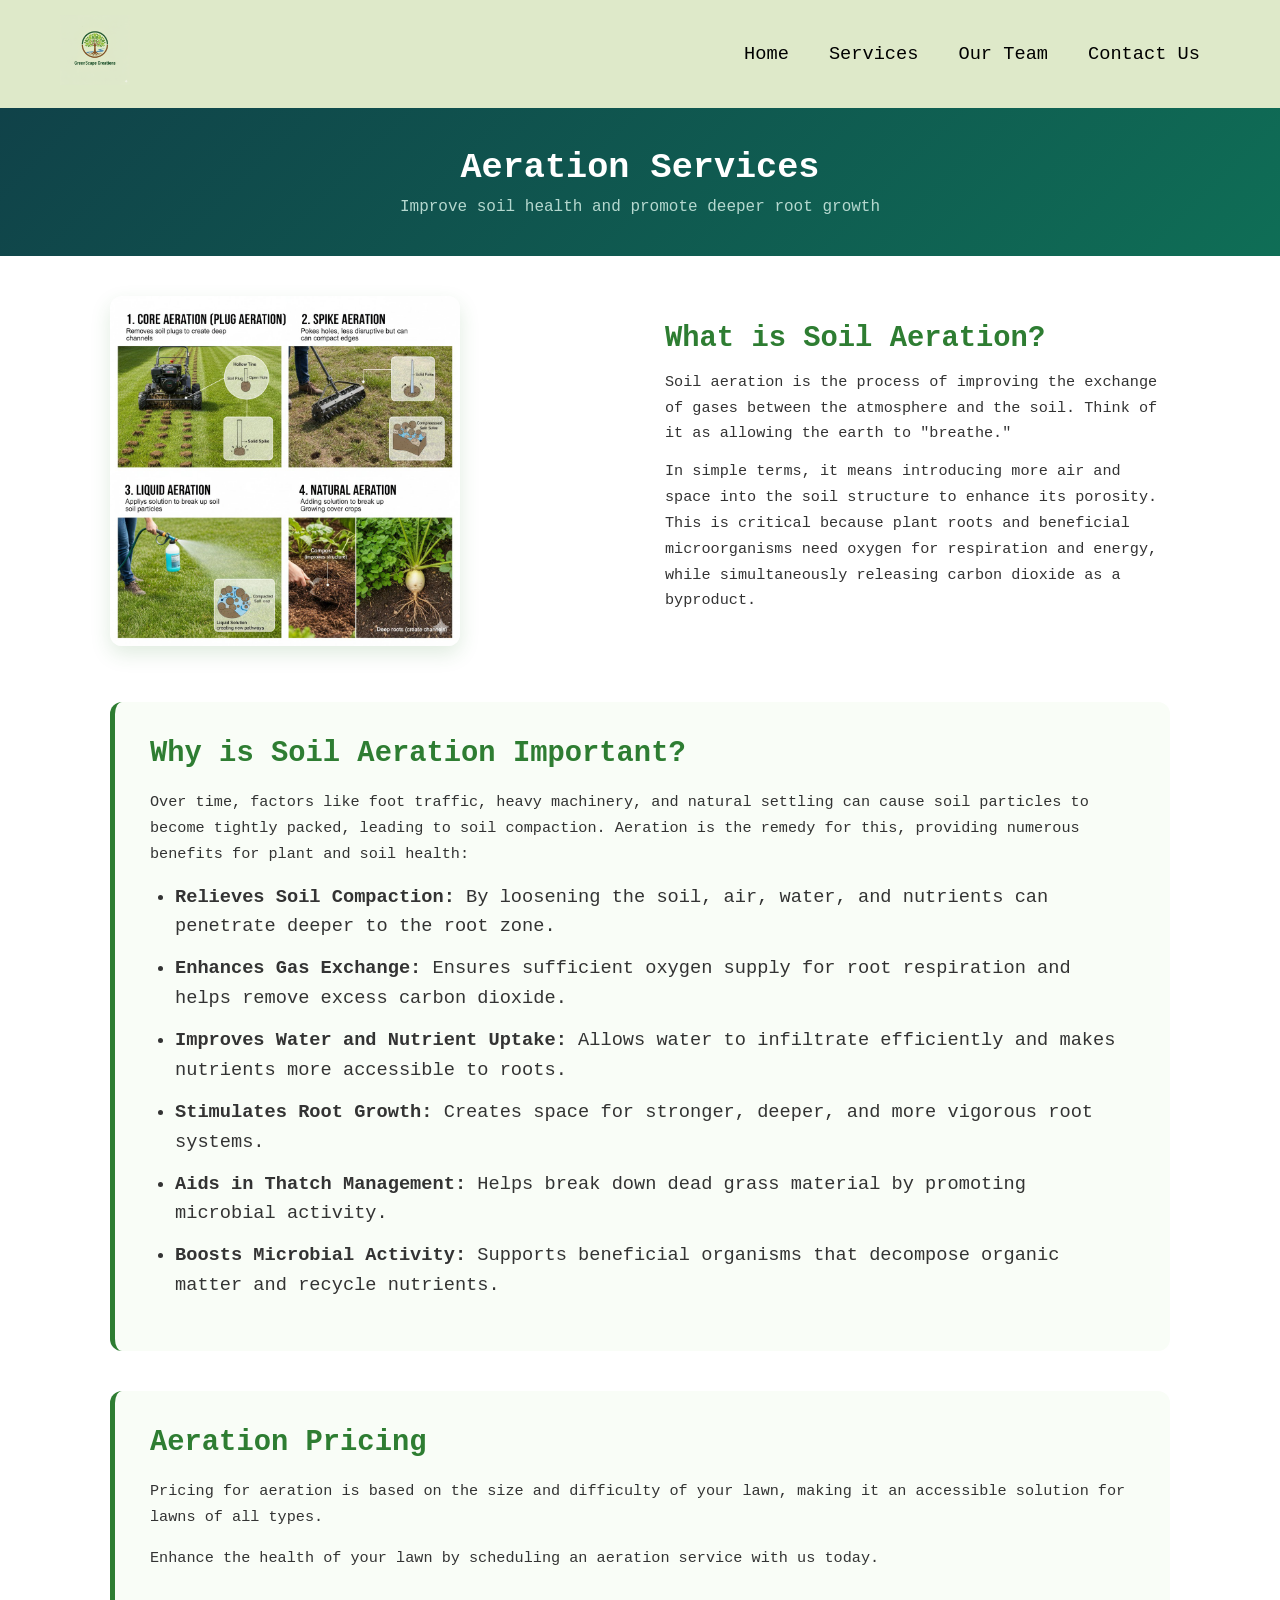
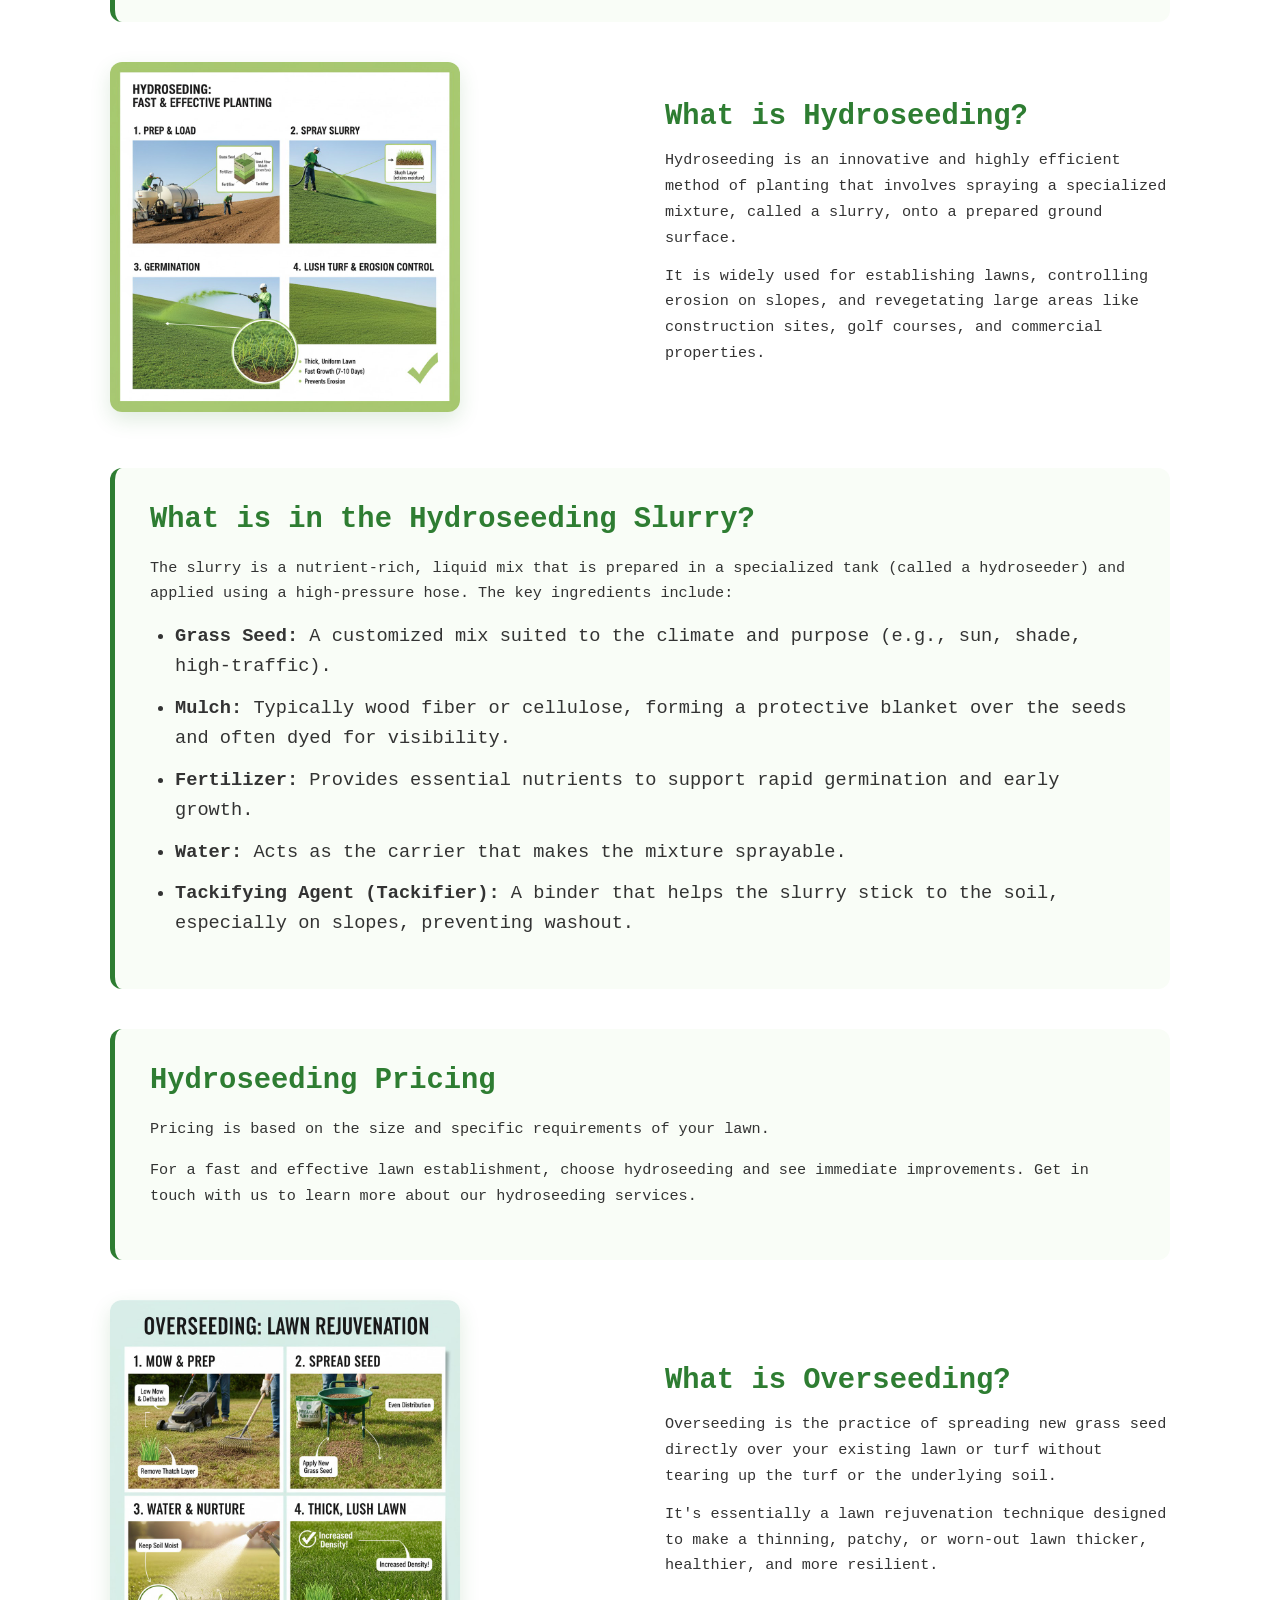
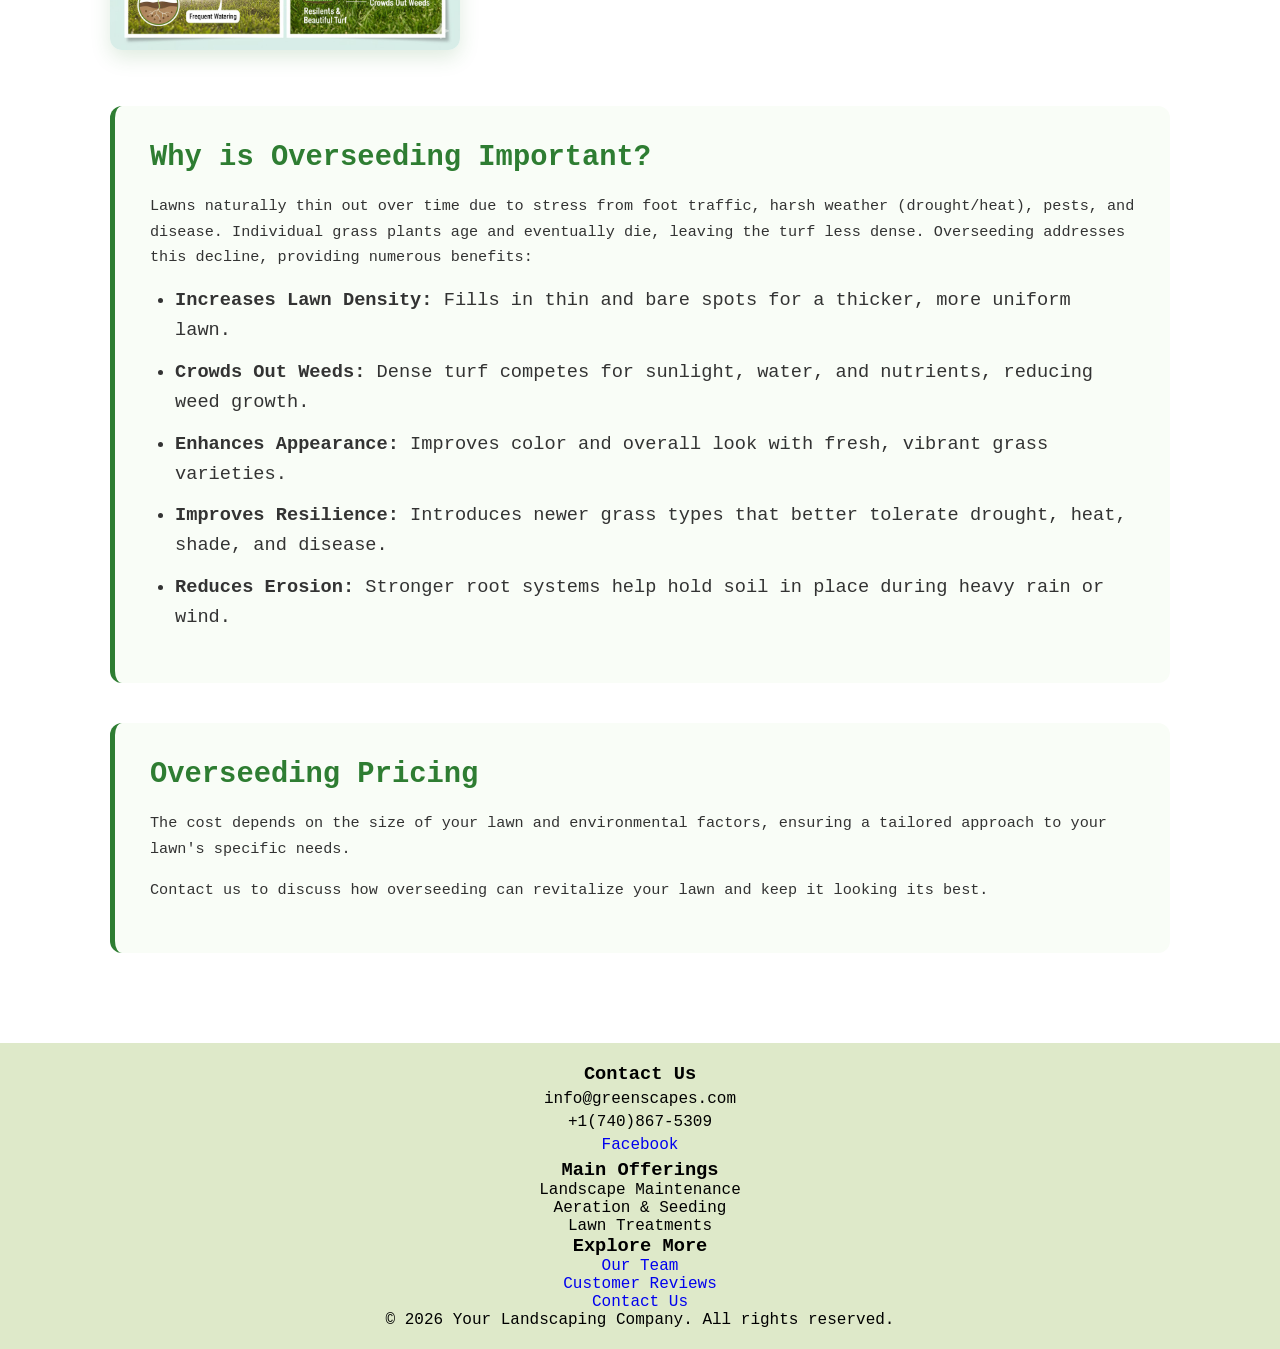
==== aeration.html @ 1b59f788 "Footer changes" ====
<!DOCTYPE html>
<html lang="en">
<head>
    <meta charset="UTF-8">
    <meta name="viewport" content="width=device-width, initial-scale=1.0">
    <title>Aeraation Page</title>
    <link rel="stylesheet" href="scripts/menu.css">
    <link rel="stylesheet" href="scripts/style.css">
    <link rel="icon" href="img/GreenScape Solutions Logo.png" type="image/png">
</head>
<body>
    <header class="navbar-container">
        <nav class="navbar">
            <div class="navbar-brand">
                <a href="index.html"><img id="logo" src="img/GreenScape Solutions Logo.png" alt="GreenScape Solutions"></a>
            </div>
            <input type="checkbox" id="menu-toggle">
            <label for="menu-toggle" class="hamburger">
                <span class="bar"></span>
                <span class="bar"></span>
                <span class="bar"></span>
            </label>
            <ul class="nav-links">
                <li><a href="index.html">Home</a></li>
                <li class="dropdown">
                    <a href="#">Services</a>
                    <ul class="submenu">
                        <li><a href="aeration.html">Aeration</a></li>
                        <li><a href="landscape-maintenace.html">Landscape Maintenance</a></li>
                        <li><a href="treatment.html">Treatments</a></li>
                    </ul>
                </li>
                <li><a href="team.html">Our Team</a></li>
                <li><a href="contact.html">Contact Us</a></li>
            </ul>
        </nav>
    </header>
    <section class="service-header">
        <h1>Aeration Services</h1>
        <p>Improve soil health and promote deeper root growth</p>
    </section>
    <div class="service-content-wrapper">
        <section class="service-intro-block">
            <div class="service-intro-image">
                <img src="img/Aeration Photo.jpg" alt="Aeration Service">
            </div>
            <div class="service-intro-text">
                <h2>What is Soil Aeration?</h2>
                <p>Soil aeration is the process of improving the exchange of gases between the atmosphere and the soil. Think of it as allowing the earth to "breathe."</p>
                <p>In simple terms, it means introducing more air and space into the soil structure to enhance its porosity. This is critical because plant roots and beneficial microorganisms need oxygen for respiration and energy, while simultaneously releasing carbon dioxide as a byproduct.</p>
            </div>
        </section>

        <section class="service-section">
            <h2>Why is Soil Aeration Important?</h2>
            <p>Over time, factors like foot traffic, heavy machinery, and natural settling can cause soil particles to become tightly packed, leading to soil compaction. Aeration is the remedy for this, providing numerous benefits for plant and soil health:</p>
            <ul>
                <li><strong>Relieves Soil Compaction:</strong> By loosening the soil, air, water, and nutrients can penetrate deeper to the root zone.</li>
                <li><strong>Enhances Gas Exchange:</strong> Ensures sufficient oxygen supply for root respiration and helps remove excess carbon dioxide.</li>
                <li><strong>Improves Water and Nutrient Uptake:</strong> Allows water to infiltrate efficiently and makes nutrients more accessible to roots.</li>
                <li><strong>Stimulates Root Growth:</strong> Creates space for stronger, deeper, and more vigorous root systems.</li>
                <li><strong>Aids in Thatch Management:</strong> Helps break down dead grass material by promoting microbial activity.</li>
                <li><strong>Boosts Microbial Activity:</strong> Supports beneficial organisms that decompose organic matter and recycle nutrients.</li>
            </ul>
        </section>

        <section class="service-section">
            <h2>Aeration Pricing</h2>
            <p>Pricing for aeration is based on the size and difficulty of your lawn, making it an accessible solution for lawns of all types.</p>
            <p>Enhance the health of your lawn by scheduling an aeration service with us today.</p>
        </section>

        <section class="service-intro-block">
            <div class="service-intro-image">
                <img src="img/Hydroseeding Photo.jpg" alt="Hydroseeding Service">
            </div>
            <div class="service-intro-text">
                <h2>What is Hydroseeding?</h2>
                <p>Hydroseeding is an innovative and highly efficient method of planting that involves spraying a specialized mixture, called a slurry, onto a prepared ground surface.</p>
                <p>It is widely used for establishing lawns, controlling erosion on slopes, and revegetating large areas like construction sites, golf courses, and commercial properties.</p>
            </div>
        </section>

        <section class="service-section">
            <h2>What is in the Hydroseeding Slurry?</h2>
            <p>The slurry is a nutrient-rich, liquid mix that is prepared in a specialized tank (called a hydroseeder) and applied using a high-pressure hose. The key ingredients include:</p>
            <ul>
                <li><strong>Grass Seed:</strong> A customized mix suited to the climate and purpose (e.g., sun, shade, high-traffic).</li>
                <li><strong>Mulch:</strong> Typically wood fiber or cellulose, forming a protective blanket over the seeds and often dyed for visibility.</li>
                <li><strong>Fertilizer:</strong> Provides essential nutrients to support rapid germination and early growth.</li>
                <li><strong>Water:</strong> Acts as the carrier that makes the mixture sprayable.</li>
                <li><strong>Tackifying Agent (Tackifier):</strong> A binder that helps the slurry stick to the soil, especially on slopes, preventing washout.</li>
            </ul>
        </section>

        <section class="service-section">
            <h2>Hydroseeding Pricing</h2>
            <p>Pricing is based on the size and specific requirements of your lawn.</p>
            <p>For a fast and effective lawn establishment, choose hydroseeding and see immediate improvements. Get in touch with us to learn more about our hydroseeding services.</p>
        </section>

        <section class="service-intro-block">
            <div class="service-intro-image">
                <img src="img/Overseeding Photo.jpg" alt="Overseeding Service">
            </div>
            <div class="service-intro-text">
                <h2>What is Overseeding?</h2>
                <p>Overseeding is the practice of spreading new grass seed directly over your existing lawn or turf without tearing up the turf or the underlying soil.</p>
                <p>It's essentially a lawn rejuvenation technique designed to make a thinning, patchy, or worn-out lawn thicker, healthier, and more resilient.</p>
            </div>
        </section>

        <section class="service-section">
            <h2>Why is Overseeding Important?</h2>
            <p>Lawns naturally thin out over time due to stress from foot traffic, harsh weather (drought/heat), pests, and disease. Individual grass plants age and eventually die, leaving the turf less dense. Overseeding addresses this decline, providing numerous benefits:</p>
            <ul>
                <li><strong>Increases Lawn Density:</strong> Fills in thin and bare spots for a thicker, more uniform lawn.</li>
                <li><strong>Crowds Out Weeds:</strong> Dense turf competes for sunlight, water, and nutrients, reducing weed growth.</li>
                <li><strong>Enhances Appearance:</strong> Improves color and overall look with fresh, vibrant grass varieties.</li>
                <li><strong>Improves Resilience:</strong> Introduces newer grass types that better tolerate drought, heat, shade, and disease.</li>
                <li><strong>Reduces Erosion:</strong> Stronger root systems help hold soil in place during heavy rain or wind.</li>
            </ul>
        </section>

        <section class="service-section">
            <h2>Overseeding Pricing</h2>
            <p>The cost depends on the size of your lawn and environmental factors, ensuring a tailored approach to your lawn's specific needs.</p>
            <p>Contact us to discuss how overseeding can revitalize your lawn and keep it looking its best.</p>
        </section>
    </div>

    <script src="scripts/script.js"></script>

    <footer class="site-footer">
  <div class="footer-container">
    
    <div class="footer-column">
      <h3>Contact Us</h3>
      <p>info@greenscapes.com</p>
      <p>+1(740)867-5309</p>
      <p><a href="https://facebook.dacc-appdev.com/">Facebook</a></p>
    </div>

    <div class="footer-column">
      <h3>Main Offerings</h3>
      <ul>
        <li>Landscape Maintenance</li>
        <li>Aeration & Seeding</li>
        <li>Lawn Treatments</li>
      </ul>
    </div>

    <div class="footer-column">
      <h3>Explore More</h3>
      <ul>
        <li><a href="#">Our Team</a></li>
        <li><a href="#">Customer Reviews</a></li>
        <li><a href="#">Contact Us</a></li>
      </ul>
    </div>

  </div>
  <div class="footer-bottom">
    &copy; 2026 Your Landscaping Company. All rights reserved.
  </div>
</footer>
</body>
</html>
---- scripts/menu.css ----
/* Base Reset and Styling */
* {
    margin: 0;
    padding: 0;
    box-sizing: border-box;
    list-style: none;
    text-decoration: none;
}


/* --- Navigation Container --- */
.navbar-container {
    background-color: #DEE9C9;
    box-shadow: 0 2px 5px rgba(0, 0, 0, 0.1);
}

.navbar {
    display: flex;
    /* Main Flexbox setting: Icon (left) and Links (right) */
    justify-content: space-between; 
    align-items: center;
    padding: 0 20px;
    max-width: 1200px;
    margin: 0 auto; /* Center the navbar content */
}

/* --- Left Side: Brand/Icon --- */
.navbar-brand a {
    color: #1f5030; /* Gold color for the brand name */
    font-size: 1.5em;
    font-weight: bold;
    padding: 15px 0;
    display: block;
}

/* --- Right Side: Navigation Links (Desktop) --- */
.nav-links {
    display: flex;
    justify-content: flex-end; /* Align links to the right */
    align-items: center;
}

.nav-links > li {
    position: relative;
}

.nav-links a {
    display: block;
    padding: 15px 20px;
    color: black;
    transition: background-color 0.3s;
}

.nav-links a:hover {
    background-color: #245A33;
    color: #96C23A  ;
}

/* --- Dropdown Styling (Desktop) --- */
.submenu {
    display: none;
    position: absolute;
    top: 100%;
    left: 0;
    background-color: #699740;
    min-width: 180px;
    z-index: 10;
    box-shadow: 0 5px 10px rgba(0, 0, 0, 0.2);
}

.dropdown:hover .submenu {
    display: block; 
}

.submenu a {
    padding: 10px 20px;
}

.submenu li:hover a {
    background-color: #699740;
}

/* --- Hamburger Icon (Hidden on Desktop) --- */
#menu-toggle {
    display: none;
}

.hamburger {
    display: none; 
    cursor: pointer;
}

.bar {
    display: block;
    width: 25px;
    height: 3px;
    margin: 5px 0;
    background-color: white;
    transition: all 0.3s ease-in-out;
}


/* ==================================== */
/* --- Mobile/Tablet Responsiveness --- */
/* ==================================== */
@media (max-width: 768px) {
    
    .navbar {
        flex-wrap: wrap; /* Allow the nav-links to drop below the brand/hamburger */
        padding: 0 20px;
    }

    /* Show the hamburger icon */
    .hamburger {
        display: block; 
        padding: 15px 0;
    }

    /* Navigation Links (Mobile) */
    .nav-links {
        /* On mobile, the links take full width and stack vertically */
        flex-direction: column;
        width: 100%;
        max-height: 0; /* Initially hidden */
        overflow: hidden;
        transition: max-height 0.3s ease-out;
        background-color: #000000; 
        text-align: center;
        /* Position links below the brand/hamburger by setting width to 100% */
        order: 1; /* Force nav-links to the second row in the flex container */
    }

    .nav-links > li {
        width: 100%;
        border-top: 1px solid #555;
    }
    
    /* Toggle menu open: Checkbox state controls visibility */
    #menu-toggle:checked ~ .nav-links {
        max-height: 500px; /* Must be larger than total link height */
    }

    /* Mobile Dropdowns */
    .submenu {
        position: static; /* Stack naturally below parent */
        width: 100%;
        display: none; /* Hide by default, show with JS 'active' class */
        background-color: #555;
    }

    /* JavaScript 'active' class for mobile submenu toggle */
    .dropdown.active .submenu {
        display: block;
    }
}
---- scripts/style.css ----
/* ============================================
   BASE STYLES - Overall page appearance
   ============================================ */
body{
    background-color: #FFFFFF;
    font-family:'Courier New', Courier, monospace;
    font-size: 14pt;
}

/* Main content container - centers content and limits width */
main {
    max-width: 900px;
    margin: 0 auto;
    text-align: center;
    padding: 20px;
}

/* Intro image display settings */
.intro-image {
    display: block;
    width: 200px;
    height: auto;
    margin: 20px auto 0;
}

/* Navigation bar logo sizing */
#logo{ 
    height: 70px;
}

/* ============================================
   FOOTER STYLES - Site footer appearance
   ============================================ */
.site-footer {
    background-color: #DEE9C9;
    color: rgb(0, 0, 0);
    text-align: center;
    padding: 20px 10px;
    margin-top: 40px;
    font-size: 12pt;
    clear: both;
}

/* Footer paragraph spacing */
.site-footer p {
    margin: 5px 0;
}

/* Footer logo sizing and alignment */
.footer-logo {
    width: 100px;
    height: auto;
    vertical-align: middle;
    margin-right: 10px;
}

/* ============================================
   LAYOUT - Flexbox page structure
   ============================================ */
/* Makes body and html fill viewport height */
html, body {
    height: 100%;
    margin: 0;
    display: flex;
    flex-direction: column;
}

/* Ensures body takes minimum full viewport height */
body {
    min-height: 100vh;
}

/* Pushes footer to bottom of flex container */
.site-footer {
    margin-top: auto;
}

/* ============================================
   INFO BOXES - Service/feature card grid
   ============================================ */
.info-boxes {
    max-width: 1100px;
    margin: 40px auto;
    padding: 20px;
    text-align: left;
}

/* Info boxes section heading */
.info-boxes h2 {
    color: #2e7d32;
    font-size: 2rem;
    margin-bottom: 10px;
    text-align: center;
}

/* Info boxes paragraph text */
.info-boxes p {
    max-width: 850px;
    margin: 0 auto 25px;
    line-height: 1.7;
    color: #222;
}

/* Grid layout for info boxes - 4 columns on desktop */
.info-box-grid {
    display: grid;
    grid-template-columns: repeat(4, minmax(220px, 1fr));
    gap: 20px;
}

/* Individual info box card styling */
.info-box {
    background: #fff;
    border: 2px solid #1f5030;
    border-radius: 18px;
    padding: 22px;
    box-shadow: 0 10px 25px rgba(0, 0, 0, 0.08);
    transition: transform 0.25s ease, box-shadow 0.25s ease;
    transform-origin: center;
}

/* Hover effect for info boxes - scale up */
.info-box:hover {
    transform: scale(1.03);
    box-shadow: 0 16px 35px rgba(0, 0, 0, 0.12);
}

/* Info box heading style */
.info-box h3 {
    color: #1f5030;
    margin-bottom: 12px;
}

/* Info box paragraph style */
.info-box p {
    line-height: 1.6;
    color: #333;
}

/* Info box unordered list padding */
.info-box ul {
    padding-left: 18px;
    margin-top: 10px;
}

/* Nested sub-list styling */
.info-box .sub-list {
    font-size: 0.92rem;
    margin-top: 6px;
    padding-left: 18px;
}

/* Sub-list item spacing */
.info-box .sub-list li {
    margin-bottom: 4px;
}

/* ============================================
   HERO IMAGE - Main banner image
   ============================================ */
.intro-image-container {
    display: block;
    width: 95%;
    max-width: 1100px;
    height: 500px;
    margin: 0 auto;
    padding: 5px;
    box-sizing: border-box;
    border: none;
    border-radius: 12px;
    box-shadow: none;
    object-fit: cover;
}

.intro-text-container {
    padding: 5px;
    width: 95%;
    max-width: 1100px;
    margin: 0 auto;
}

.intro-text-container h1 {
    text-align: center;
}

/* Responsive: Single column on mobile */
@media (max-width: 900px) {
    .info-box-grid {
        grid-template-columns: 1fr;
    }
}

/* ============================================
   TEAM PAGE - Team member cards
   ============================================ */
/* Keyframe animation for fade in up effect */
@keyframes fadeInUp {
    from {
        opacity: 0;
        transform: translateY(30px);
    }
    to {
        opacity: 1;
        transform: translateY(0);
    }
}

/* Keyframe animation for image zoom on hover */
@keyframes imageZoom {
    from {
        transform: scale(1);
    }
    to {
        transform: scale(1.08);
    }
}

/* Team cards container - responsive grid */
.team-container {
    max-width: 1200px;
    margin: 50px auto;
    display: grid;
    grid-template-columns: repeat(auto-fit, minmax(360px, 1fr));
    gap: 40px;
    padding: 0 20px;
}

/* Individual team card styling */
.team-card {
    display: flex;
    flex-direction: column;
    background: #fff;
    border-radius: 12px;
    overflow: hidden;
    box-shadow: 0 4px 8px rgba(0, 0, 0, 0.1);
    transition: transform 0.4s cubic-bezier(0.34, 1.56, 0.64, 1), box-shadow 0.4s ease, background-color 0.3s ease;
    animation: fadeInUp 0.6s ease-out backwards;
}

/* Staggered animation delays for each card */
.team-card:nth-child(1) { animation-delay: 0.1s; }
.team-card:nth-child(2) { animation-delay: 0.2s; }
.team-card:nth-child(3) { animation-delay: 0.3s; }
.team-card:nth-child(4) { animation-delay: 0.4s; }

/* Hover effect for team cards */
.team-card:hover {
    transform: translateY(-8px) scale(1.02);
    box-shadow: 0 12px 24px rgba(46, 125, 50, 0.25);
    background-color: #f9fdf7;
}

/* Team member image container */
.team-image {
    width: 100%;
    height: 280px;
    overflow: hidden;
    position: relative;
}

/* Team member image styling */
.team-image img {
    width: 100%;
    height: 100%;
    object-fit: cover;
    border-radius: 12px 12px 0 0;
    transition: transform 0.5s cubic-bezier(0.34, 1.56, 0.64, 1);
}

/* Zoom effect on team card hover */
.team-card:hover .team-image img {
    transform: scale(1.12);
}

/* Team info section styling */
.team-info {
    padding: 20px;
    opacity: 0;
    animation: fadeInUp 0.6s ease-out 0.2s forwards;
}

/* Team member name heading */
.team-info h2 {
    color: #2e7d32;
    font-size: 1.5rem;
    margin: 0 0 5px 0;
    transition: color 0.3s ease;
}

/* Change name color on card hover */
.team-card:hover .team-info h2 {
    color: #0F6E56;
}

/* Job title styling */
.job-title {
    font-weight: bold;
    color: #666;
    display: block;
    margin-bottom: 12px;
    font-size: 0.9rem;
    transition: color 0.3s ease;
}

/* Change job title color on hover */
.team-card:hover .job-title {
    color: #2e7d32;
}

/* Team member description paragraph */
.team-info p {
    font-size: 0.85rem;
    line-height: 1.5;
    color: #333;
    margin: 0;
    transition: color 0.3s ease;
}

/* Responsive: Adjust for smaller screens */
@media (max-width: 768px) {
    .team-container {
        grid-template-columns: 1fr;
    }
}

/* ============================================
   SERVICE PAGES - Individual service page styles
   ============================================ */
/* Service page header banner */
.service-header {
    background: linear-gradient(135deg, #104249 0%, #0F6E56 100%);
    color: white;
    padding: 60px 20px;
    text-align: center;
    margin-bottom: 50px;
}

/* Service page main heading */
.service-header h1 {
    font-size: 2.5rem;
    margin: 0 0 15px 0;
    font-weight: bold;
}

/* Service header subtitle text */
.service-header p {
    font-size: 1.1rem;
    margin: 0;
    color: #b5d8cf;
}

/* Service content wrapper container */
.service-content-wrapper {
    max-width: 1100px;
    margin: 0 auto;
    padding: 0 20px 50px;
}

/* Individual service section block */
.service-section {
    margin-bottom: 40px;
    padding: 35px;
    background: #f9fdf7;
    border-radius: 12px;
    border-left: 5px solid #2e7d32;
}

/* Service section heading */
.service-section h2 {
    color: #2e7d32;
    font-size: 1.8rem;
    margin: 0 0 20px 0;
}

/* Service section subheading */
.service-section h3 {
    color: #0F6E56;
    font-size: 1.3rem;
    margin: 20px 0 12px 0;
}

/* Service section paragraph text */
.service-section p {
    font-size: 0.95rem;
    line-height: 1.7;
    color: #333;
    margin-bottom: 15px;
}

/* Service section list styling */
.service-section ul, .service-section ol {
    padding-left: 25px;
    margin-bottom: 15px;
}

/* Service section list items */
.service-section li {
    margin-bottom: 12px;
    color: #333;
    line-height: 1.6;
    list-style-type: disc;
}

/* Service intro block - image + text layout */
.service-intro-block {
    display: flex;
    align-items: center;
    gap: 50px;
    margin-bottom: 50px;
    flex-wrap: wrap;
}

/* Service intro image container */
.service-intro-image {
    flex: 1;
    min-width: 250px;
}

/* Service intro image styling */
.service-intro-image img {
    width: 100%;
    max-width: 350px;
    height: auto;
    border-radius: 12px;
    box-shadow: 0 8px 20px rgba(46, 125, 50, 0.15);
}

/* Service intro text container */
.service-intro-text {
    flex: 1;
    min-width: 250px;
}

/* Service intro text heading */
.service-intro-text h2 {
    color: #2e7d32;
    font-size: 1.8rem;
    margin: 0 0 15px 0;
}

/* Service intro text paragraph */
.service-intro-text p {
    font-size: 0.95rem;
    line-height: 1.7;
    color: #333;
    margin-bottom: 12px;
}

/* Responsive: Tablet and mobile adjustments */
@media (max-width: 768px) {
    .service-header h1 {
        font-size: 1.8rem;
    }
    
    .service-intro-block {
        flex-direction: column;
        gap: 30px;
    }
    
    .service-section {
        padding: 20px;
    }
}

/* ============================================
   ALTERNATE SERVICE PAGE STYLES - Variant service layout
   ============================================ */
/* Alternate service header styling */
.service-header {
    background: linear-gradient(135deg, #104249 0%, #0F6E56 100%);
    color: white;
    padding: 40px 20px;
    text-align: center;
    margin-bottom: 40px;
}

/* Alternate service heading size */
.service-header h1 {
    font-size: 2.2rem;
    margin: 0 0 10px 0;
    font-weight: bold;
}

/* Alternate service header subtitle */
.service-header p {
    font-size: 1rem;
    margin: 0;
    color: #b5d8cf;
}

/* Service main content container */
.service-main {
    max-width: 1100px;
    margin: 0 auto;
    padding: 0 20px 40px 20px;
}

/* Individual service item block */
.service-item {
    margin-bottom: 50px;
    padding: 30px;
    background: #f9fdf7;
    border-radius: 12px;
    border-left: 5px solid #2e7d32;
}

/* Service item heading */
.service-item h2 {
    color: #2e7d32;
    font-size: 1.8rem;
    margin: 0 0 20px 0;
}

/* Service item subheading */
.service-item h3 {
    color: #0F6E56;
    font-size: 1.2rem;
    margin: 20px 0 10px 0;
}

/* Service item paragraph text */
.service-item p {
    font-size: 0.95rem;
    line-height: 1.6;
    color: #333;
    margin: 0 0 15px 0;
}

/* Service item list styling */
.service-item ul, .service-item ol {
    margin: 15px 0;
    padding-left: 25px;
}

/* Service item list items */
.service-item li {
    margin-bottom: 10px;
    color: #333;
    line-height: 1.6;
}

/* Service intro layout - side by side image and text */
.service-intro {
    display: flex;
    align-items: flex-start;
    gap: 30px;
    margin-bottom: 20px;
    flex-wrap: wrap;
}

/* Service intro image container */
.service-intro-img {
    flex: 0 0 280px;
}

/* Service intro image styling */
.service-intro-img img {
    width: 100%;
    height: auto;
    border-radius: 12px;
    box-shadow: 0 8px 20px rgba(46, 125, 50, 0.2);
}

/* Service intro text container (alternate) */
.service-intro-text {
    flex: 1;
    min-width: 300px;
}

/* Responsive: Mobile adjustments for alternate service layout */
@media (max-width: 768px) {
    .service-header h1 {
        font-size: 1.6rem;
    }
    
    .service-item {
        padding: 20px;
    }
    
    .service-intro {
        flex-direction: column;
        gap: 15px;
    }
    
    .service-intro-img {
        flex: 0 0 100%;
    }
}
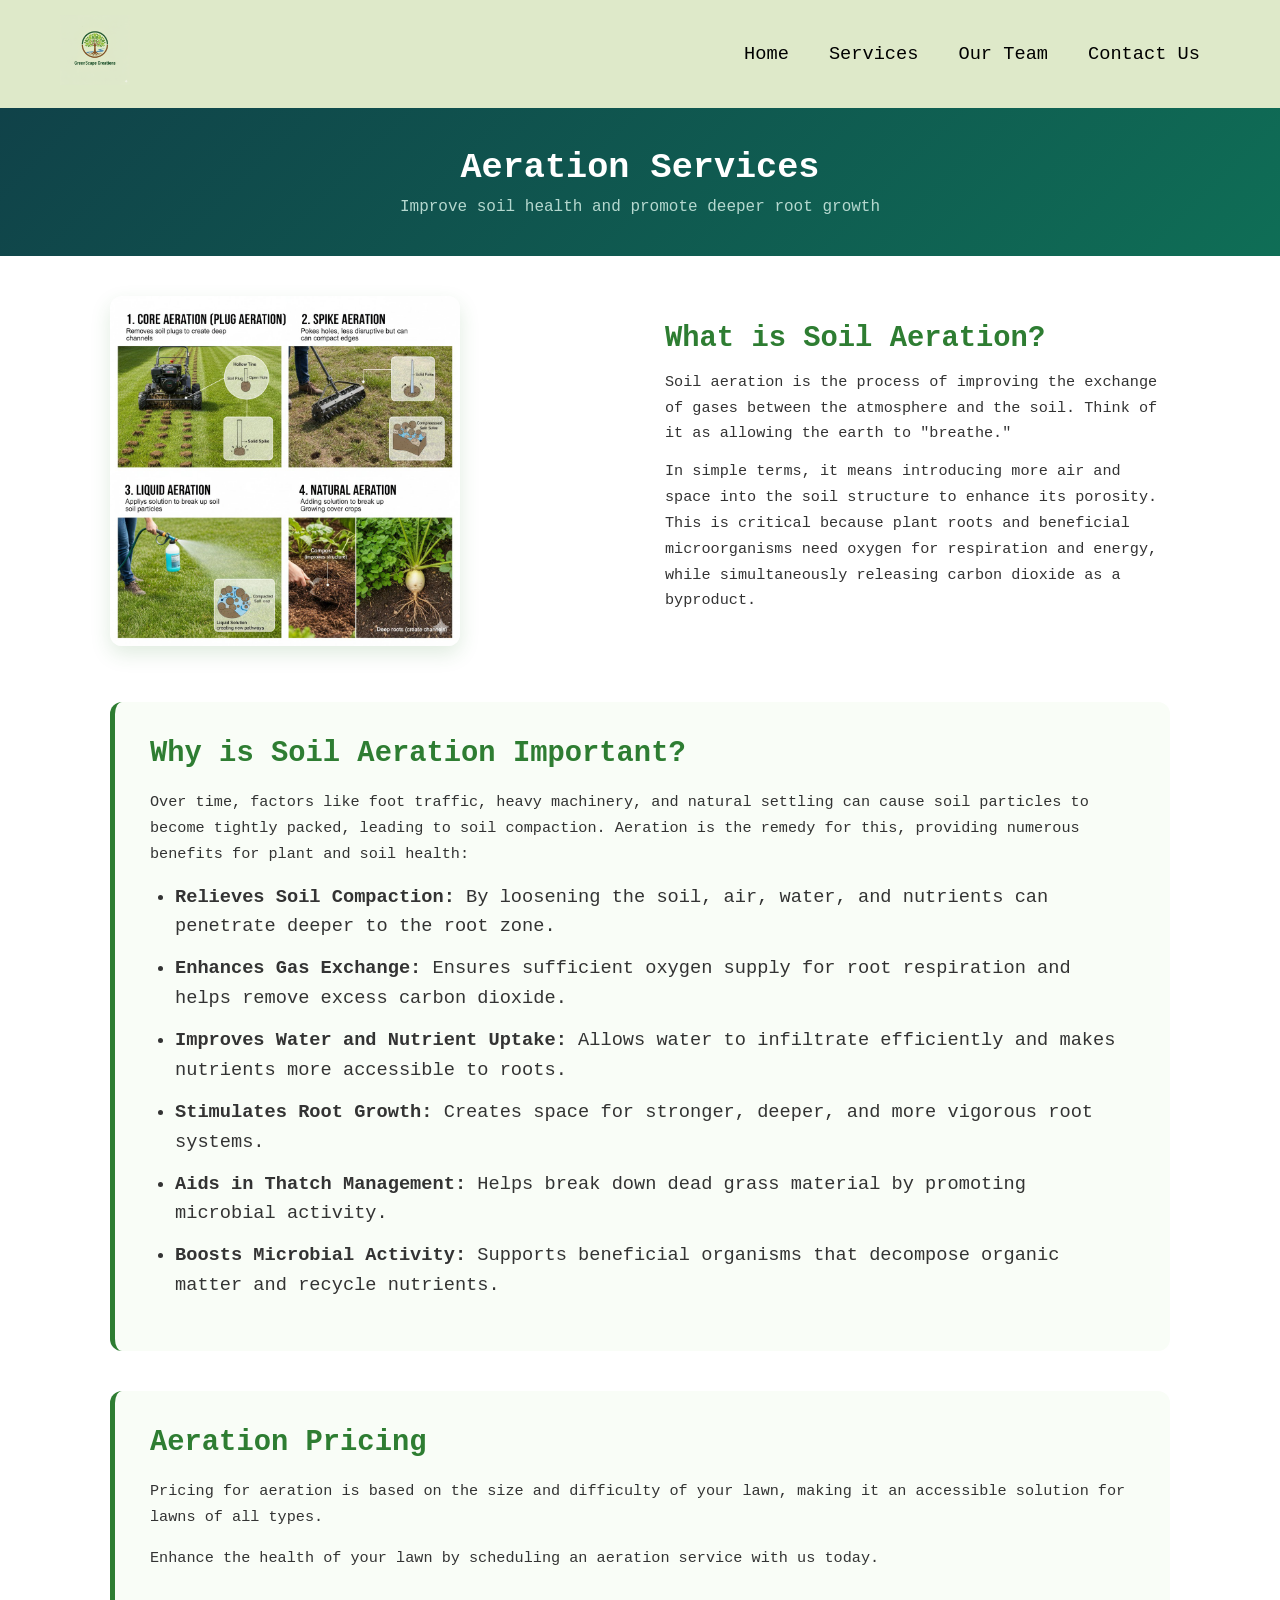
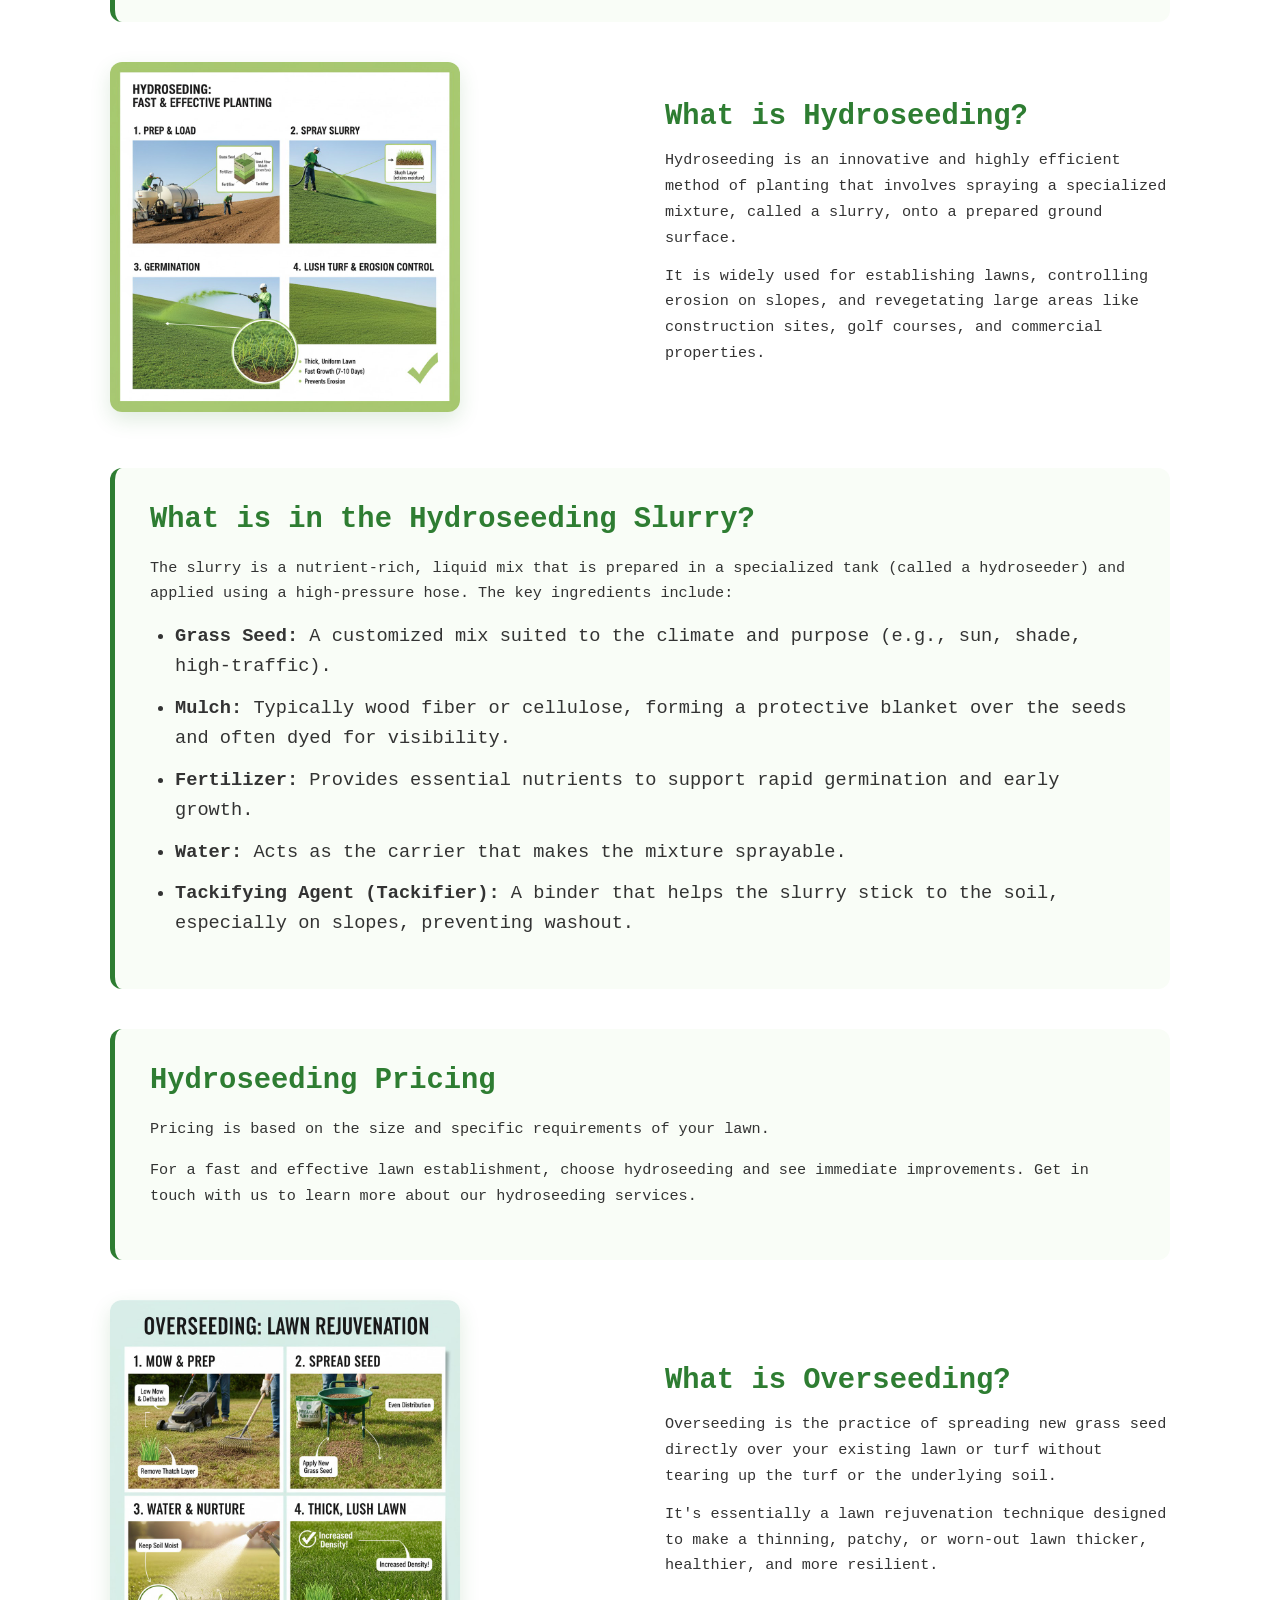
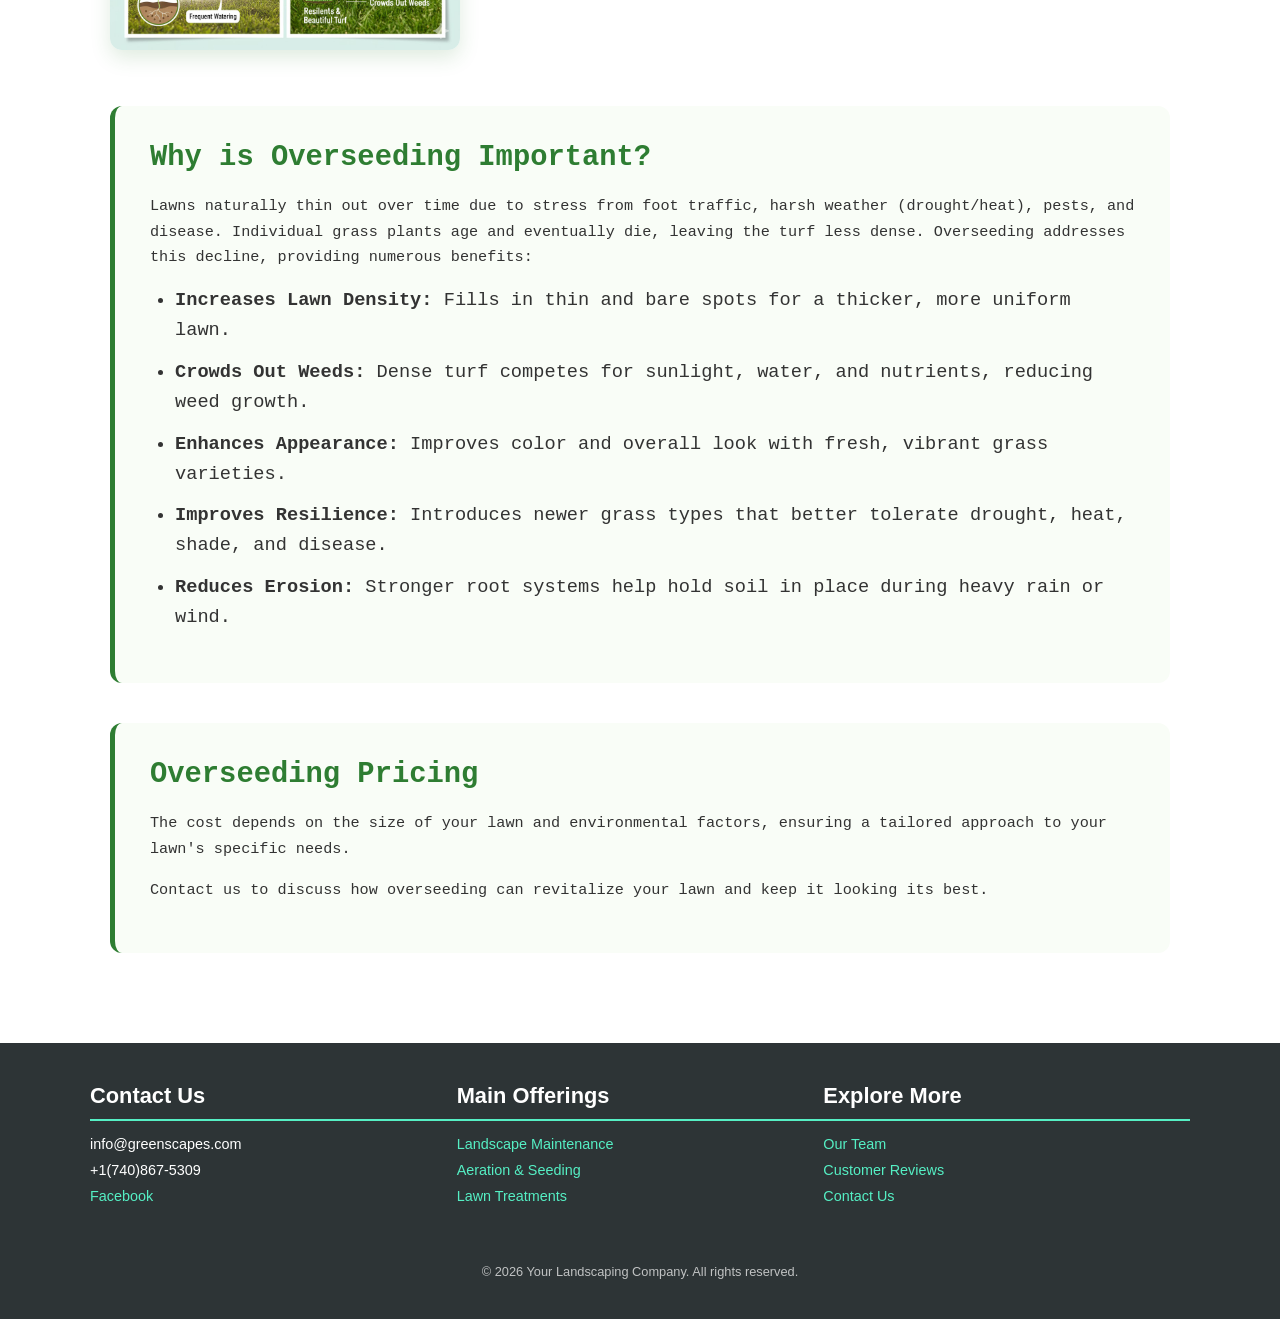
==== commit def2dd5a: "links" ====
--- a/aeration.html
+++ b/aeration.html
@@ -14,7 +14,7 @@
             <div class="navbar-brand">
                 <a href="index.html"><img id="logo" src="img/GreenScape Solutions Logo.png" alt="GreenScape Solutions"></a>
             </div>
-            <input type="checkbox" id="menu-toggle">
+            <input type="checkbox" id="menu-toggle" title="Toggle navigation menu">
             <label for="menu-toggle" class="hamburger">
                 <span class="bar"></span>
                 <span class="bar"></span>
@@ -144,18 +144,18 @@
     <div class="footer-column">
       <h3>Main Offerings</h3>
       <ul>
-        <li>Landscape Maintenance</li>
-        <li>Aeration & Seeding</li>
-        <li>Lawn Treatments</li>
+        <li><a href="landscape-maintenace.html">Landscape Maintenance</a></li>
+        <li><a href="aeration.html">Aeration & Seeding</a></li>
+        <li><a href="treatment.html">Lawn Treatments</a></li>
       </ul>
     </div>
 
     <div class="footer-column">
       <h3>Explore More</h3>
       <ul>
-        <li><a href="#">Our Team</a></li>
-        <li><a href="#">Customer Reviews</a></li>
-        <li><a href="#">Contact Us</a></li>
+        <li><a href="team.html">Our Team</a></li>
+        <li><a href="reviews.html">Customer Reviews</a></li>
+        <li><a href="quote.html">Contact Us</a></li>
       </ul>
     </div>
 
--- a/scripts/style.css
+++ b/scripts/style.css
@@ -28,43 +28,6 @@
     height: 70px;
 }
 
-/* ============================================
-   FOOTER STYLES - Site footer appearance
-   ============================================ */
-.site-footer {
-    background-color: #DEE9C9;
-    color: rgb(0, 0, 0);
-    text-align: center;
-    padding: 20px 10px;
-    margin-top: 40px;
-    font-size: 12pt;
-    clear: both;
-}
-
-/* Footer paragraph spacing */
-.site-footer p {
-    margin: 5px 0;
-}
-
-/* Footer logo sizing and alignment */
-.footer-logo {
-    width: 100px;
-    height: auto;
-    vertical-align: middle;
-    margin-right: 10px;
-}
-
-/* ============================================
-   LAYOUT - Flexbox page structure
-   ============================================ */
-/* Makes body and html fill viewport height */
-html, body {
-    height: 100%;
-    margin: 0;
-    display: flex;
-    flex-direction: column;
-}
-
 /* Ensures body takes minimum full viewport height */
 body {
     min-height: 100vh;
@@ -72,7 +35,52 @@
 
 /* Pushes footer to bottom of flex container */
 .site-footer {
-    margin-top: auto;
+  background-color: #2d3436; /* Dark professional grey */
+  color: #ffffff;
+  padding: 40px 20px;
+  font-family: sans-serif;
+}
+
+.footer-container {
+  display: flex;
+  justify-content: space-around;
+  flex-wrap: wrap;
+  max-width: 1100px;
+  margin: 0 auto;
+}
+
+.footer-column {
+  flex: 1;
+  min-width: 200px;
+  margin-bottom: 20px;
+}
+
+.footer-column h3 {
+  border-bottom: 2px solid #55efc4; /* Accent color */
+  padding-bottom: 10px;
+  margin-bottom: 15px;
+}
+
+.footer-column ul {
+  list-style: none;
+  padding: 0;
+}
+
+.footer-column li, .footer-column p {
+  margin-bottom: 10px;
+  font-size: 0.9rem;
+}
+
+.footer-column a {
+  color: #55efc4;
+  text-decoration: none;
+}
+
+.footer-bottom {
+  text-align: center;
+  margin-top: 30px;
+  font-size: 0.8rem;
+  opacity: 0.7;
 }
 
 /* ============================================
@@ -586,3 +594,4 @@
         flex: 0 0 100%;
     }
 }
+
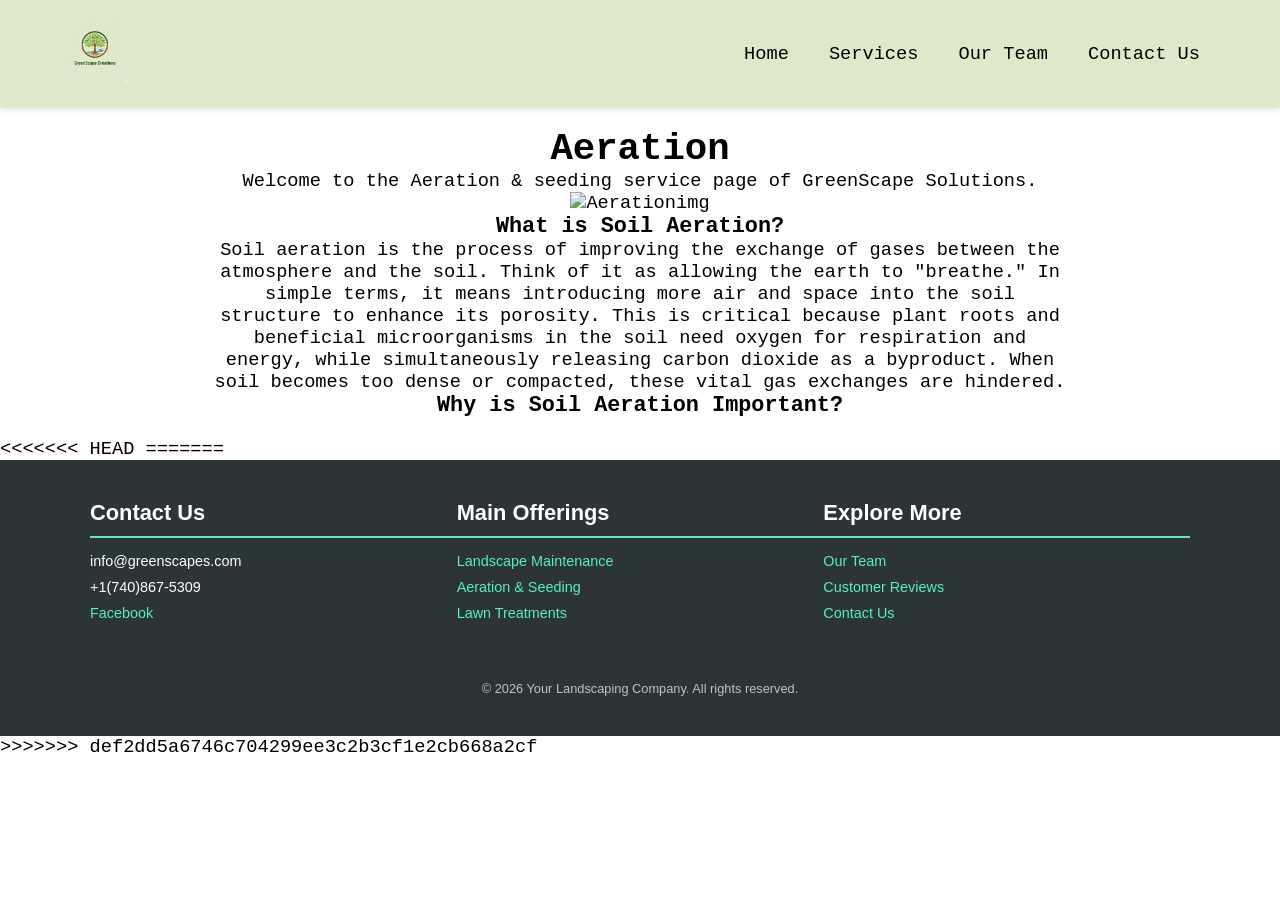
==== commit 5bd6c122: "idk" ====
--- a/aeration.html
+++ b/aeration.html
@@ -3,10 +3,9 @@
 <head>
     <meta charset="UTF-8">
     <meta name="viewport" content="width=device-width, initial-scale=1.0">
-    <title>Aeraation Page</title>
+    <title>Document</title>
     <link rel="stylesheet" href="scripts/menu.css">
     <link rel="stylesheet" href="scripts/style.css">
-    <link rel="icon" href="img/GreenScape Solutions Logo.png" type="image/png">
 </head>
 <body>
     <header class="navbar-container">
@@ -35,101 +34,24 @@
             </ul>
         </nav>
     </header>
-    <section class="service-header">
-        <h1>Aeration Services</h1>
-        <p>Improve soil health and promote deeper root growth</p>
-    </section>
-    <div class="service-content-wrapper">
-        <section class="service-intro-block">
-            <div class="service-intro-image">
-                <img src="img/Aeration Photo.jpg" alt="Aeration Service">
-            </div>
-            <div class="service-intro-text">
-                <h2>What is Soil Aeration?</h2>
-                <p>Soil aeration is the process of improving the exchange of gases between the atmosphere and the soil. Think of it as allowing the earth to "breathe."</p>
-                <p>In simple terms, it means introducing more air and space into the soil structure to enhance its porosity. This is critical because plant roots and beneficial microorganisms need oxygen for respiration and energy, while simultaneously releasing carbon dioxide as a byproduct.</p>
-            </div>
-        </section>
+    <main>
+        <h1>Aeration</h1>
+        <p>Welcome to the Aeration & seeding service page of GreenScape Solutions.</p>
+        <img src="" alt="Aerationimg">
+        <h3>What is Soil Aeration?</h3>
 
-        <section class="service-section">
-            <h2>Why is Soil Aeration Important?</h2>
-            <p>Over time, factors like foot traffic, heavy machinery, and natural settling can cause soil particles to become tightly packed, leading to soil compaction. Aeration is the remedy for this, providing numerous benefits for plant and soil health:</p>
-            <ul>
-                <li><strong>Relieves Soil Compaction:</strong> By loosening the soil, air, water, and nutrients can penetrate deeper to the root zone.</li>
-                <li><strong>Enhances Gas Exchange:</strong> Ensures sufficient oxygen supply for root respiration and helps remove excess carbon dioxide.</li>
-                <li><strong>Improves Water and Nutrient Uptake:</strong> Allows water to infiltrate efficiently and makes nutrients more accessible to roots.</li>
-                <li><strong>Stimulates Root Growth:</strong> Creates space for stronger, deeper, and more vigorous root systems.</li>
-                <li><strong>Aids in Thatch Management:</strong> Helps break down dead grass material by promoting microbial activity.</li>
-                <li><strong>Boosts Microbial Activity:</strong> Supports beneficial organisms that decompose organic matter and recycle nutrients.</li>
-            </ul>
-        </section>
+<p>Soil aeration is the process of improving the exchange of gases between the atmosphere and the soil. Think of it as allowing the earth to "breathe."
 
-        <section class="service-section">
-            <h2>Aeration Pricing</h2>
-            <p>Pricing for aeration is based on the size and difficulty of your lawn, making it an accessible solution for lawns of all types.</p>
-            <p>Enhance the health of your lawn by scheduling an aeration service with us today.</p>
-        </section>
+In simple terms, it means introducing more air and space into the soil structure to enhance its porosity. This is critical because plant roots and beneficial microorganisms in the soil need oxygen for respiration and energy, while simultaneously releasing carbon dioxide as a byproduct.
 
-        <section class="service-intro-block">
-            <div class="service-intro-image">
-                <img src="img/Hydroseeding Photo.jpg" alt="Hydroseeding Service">
-            </div>
-            <div class="service-intro-text">
-                <h2>What is Hydroseeding?</h2>
-                <p>Hydroseeding is an innovative and highly efficient method of planting that involves spraying a specialized mixture, called a slurry, onto a prepared ground surface.</p>
-                <p>It is widely used for establishing lawns, controlling erosion on slopes, and revegetating large areas like construction sites, golf courses, and commercial properties.</p>
-            </div>
-        </section>
-
-        <section class="service-section">
-            <h2>What is in the Hydroseeding Slurry?</h2>
-            <p>The slurry is a nutrient-rich, liquid mix that is prepared in a specialized tank (called a hydroseeder) and applied using a high-pressure hose. The key ingredients include:</p>
-            <ul>
-                <li><strong>Grass Seed:</strong> A customized mix suited to the climate and purpose (e.g., sun, shade, high-traffic).</li>
-                <li><strong>Mulch:</strong> Typically wood fiber or cellulose, forming a protective blanket over the seeds and often dyed for visibility.</li>
-                <li><strong>Fertilizer:</strong> Provides essential nutrients to support rapid germination and early growth.</li>
-                <li><strong>Water:</strong> Acts as the carrier that makes the mixture sprayable.</li>
-                <li><strong>Tackifying Agent (Tackifier):</strong> A binder that helps the slurry stick to the soil, especially on slopes, preventing washout.</li>
-            </ul>
-        </section>
-
-        <section class="service-section">
-            <h2>Hydroseeding Pricing</h2>
-            <p>Pricing is based on the size and specific requirements of your lawn.</p>
-            <p>For a fast and effective lawn establishment, choose hydroseeding and see immediate improvements. Get in touch with us to learn more about our hydroseeding services.</p>
-        </section>
-
-        <section class="service-intro-block">
-            <div class="service-intro-image">
-                <img src="img/Overseeding Photo.jpg" alt="Overseeding Service">
-            </div>
-            <div class="service-intro-text">
-                <h2>What is Overseeding?</h2>
-                <p>Overseeding is the practice of spreading new grass seed directly over your existing lawn or turf without tearing up the turf or the underlying soil.</p>
-                <p>It's essentially a lawn rejuvenation technique designed to make a thinning, patchy, or worn-out lawn thicker, healthier, and more resilient.</p>
-            </div>
-        </section>
-
-        <section class="service-section">
-            <h2>Why is Overseeding Important?</h2>
-            <p>Lawns naturally thin out over time due to stress from foot traffic, harsh weather (drought/heat), pests, and disease. Individual grass plants age and eventually die, leaving the turf less dense. Overseeding addresses this decline, providing numerous benefits:</p>
-            <ul>
-                <li><strong>Increases Lawn Density:</strong> Fills in thin and bare spots for a thicker, more uniform lawn.</li>
-                <li><strong>Crowds Out Weeds:</strong> Dense turf competes for sunlight, water, and nutrients, reducing weed growth.</li>
-                <li><strong>Enhances Appearance:</strong> Improves color and overall look with fresh, vibrant grass varieties.</li>
-                <li><strong>Improves Resilience:</strong> Introduces newer grass types that better tolerate drought, heat, shade, and disease.</li>
-                <li><strong>Reduces Erosion:</strong> Stronger root systems help hold soil in place during heavy rain or wind.</li>
-            </ul>
-        </section>
-
-        <section class="service-section">
-            <h2>Overseeding Pricing</h2>
-            <p>The cost depends on the size of your lawn and environmental factors, ensuring a tailored approach to your lawn's specific needs.</p>
-            <p>Contact us to discuss how overseeding can revitalize your lawn and keep it looking its best.</p>
-        </section>
-    </div>
-
+When soil becomes too dense or compacted, these vital gas exchanges are hindered.
+</p>
+<h3>Why is Soil Aeration Important?</h3>
+<p></p>
+    </main>
     <script src="scripts/script.js"></script>
+<<<<<<< HEAD
+=======
 
     <footer class="site-footer">
   <div class="footer-container">
@@ -164,5 +86,6 @@
     &copy; 2026 Your Landscaping Company. All rights reserved.
   </div>
 </footer>
+>>>>>>> def2dd5a6746c704299ee3c2b3cf1e2cb668a2cf
 </body>
 </html>
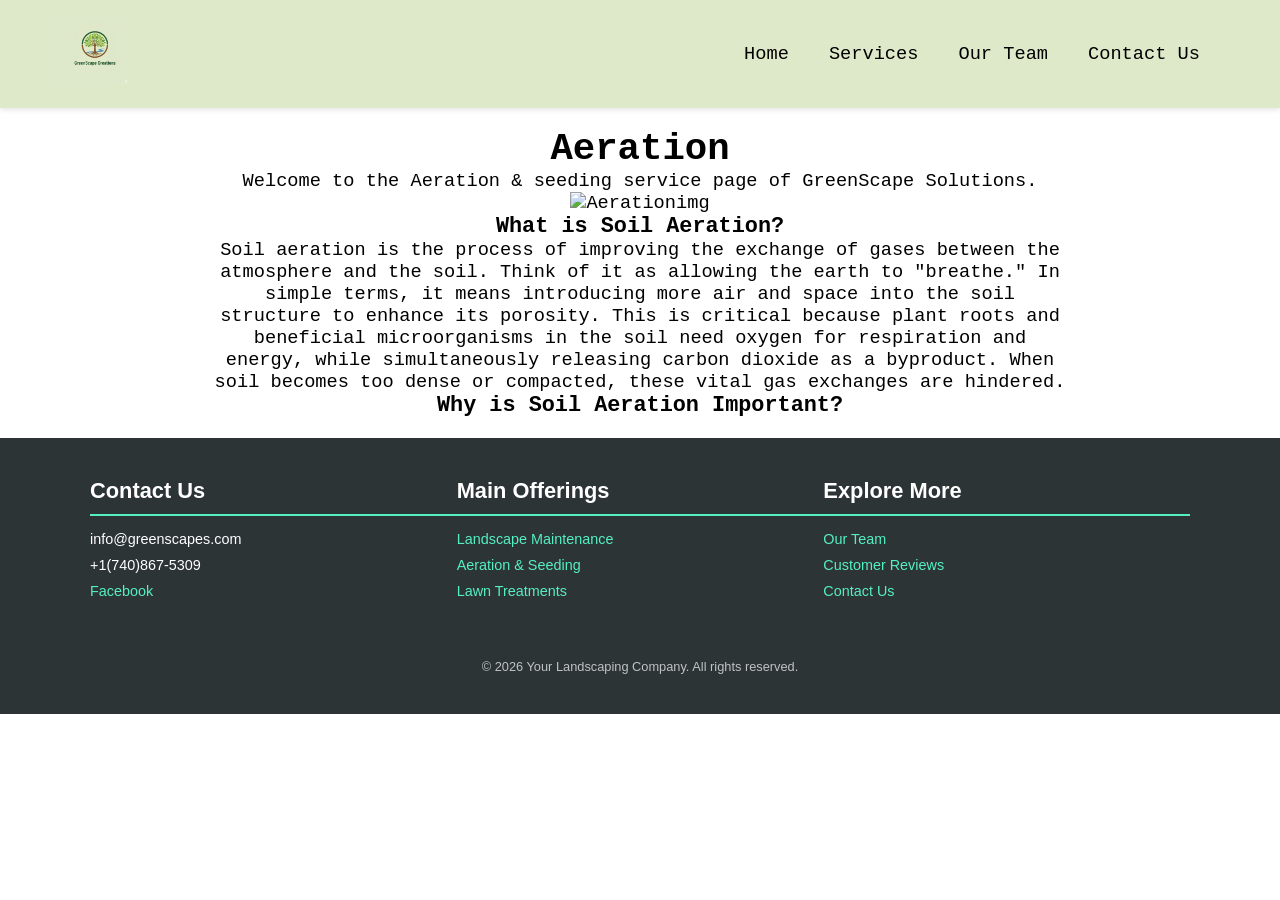
==== commit 30b6265c: "Commit" ====
--- a/aeration.html
+++ b/aeration.html
@@ -50,8 +50,7 @@
 <p></p>
     </main>
     <script src="scripts/script.js"></script>
-<<<<<<< HEAD
-=======
+
 
     <footer class="site-footer">
   <div class="footer-container">
@@ -86,6 +85,6 @@
     &copy; 2026 Your Landscaping Company. All rights reserved.
   </div>
 </footer>
->>>>>>> def2dd5a6746c704299ee3c2b3cf1e2cb668a2cf
+
 </body>
 </html>
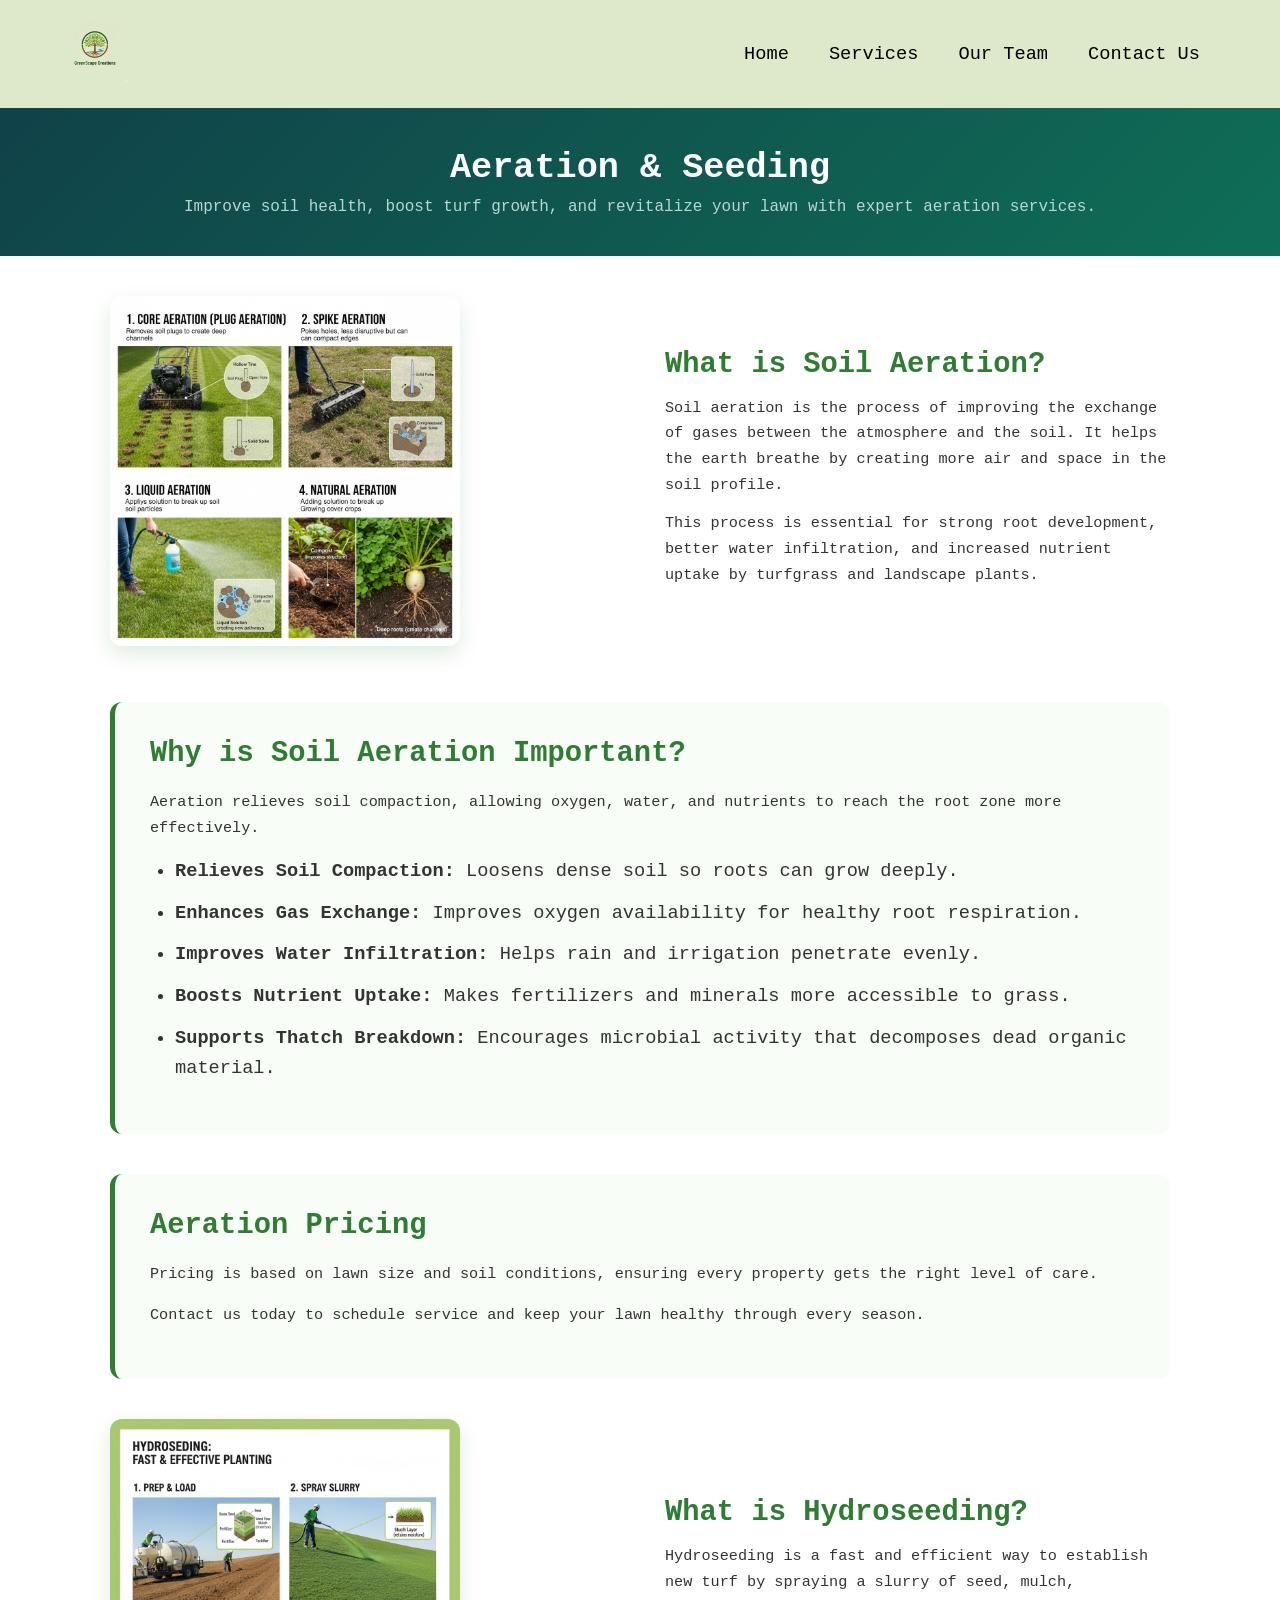
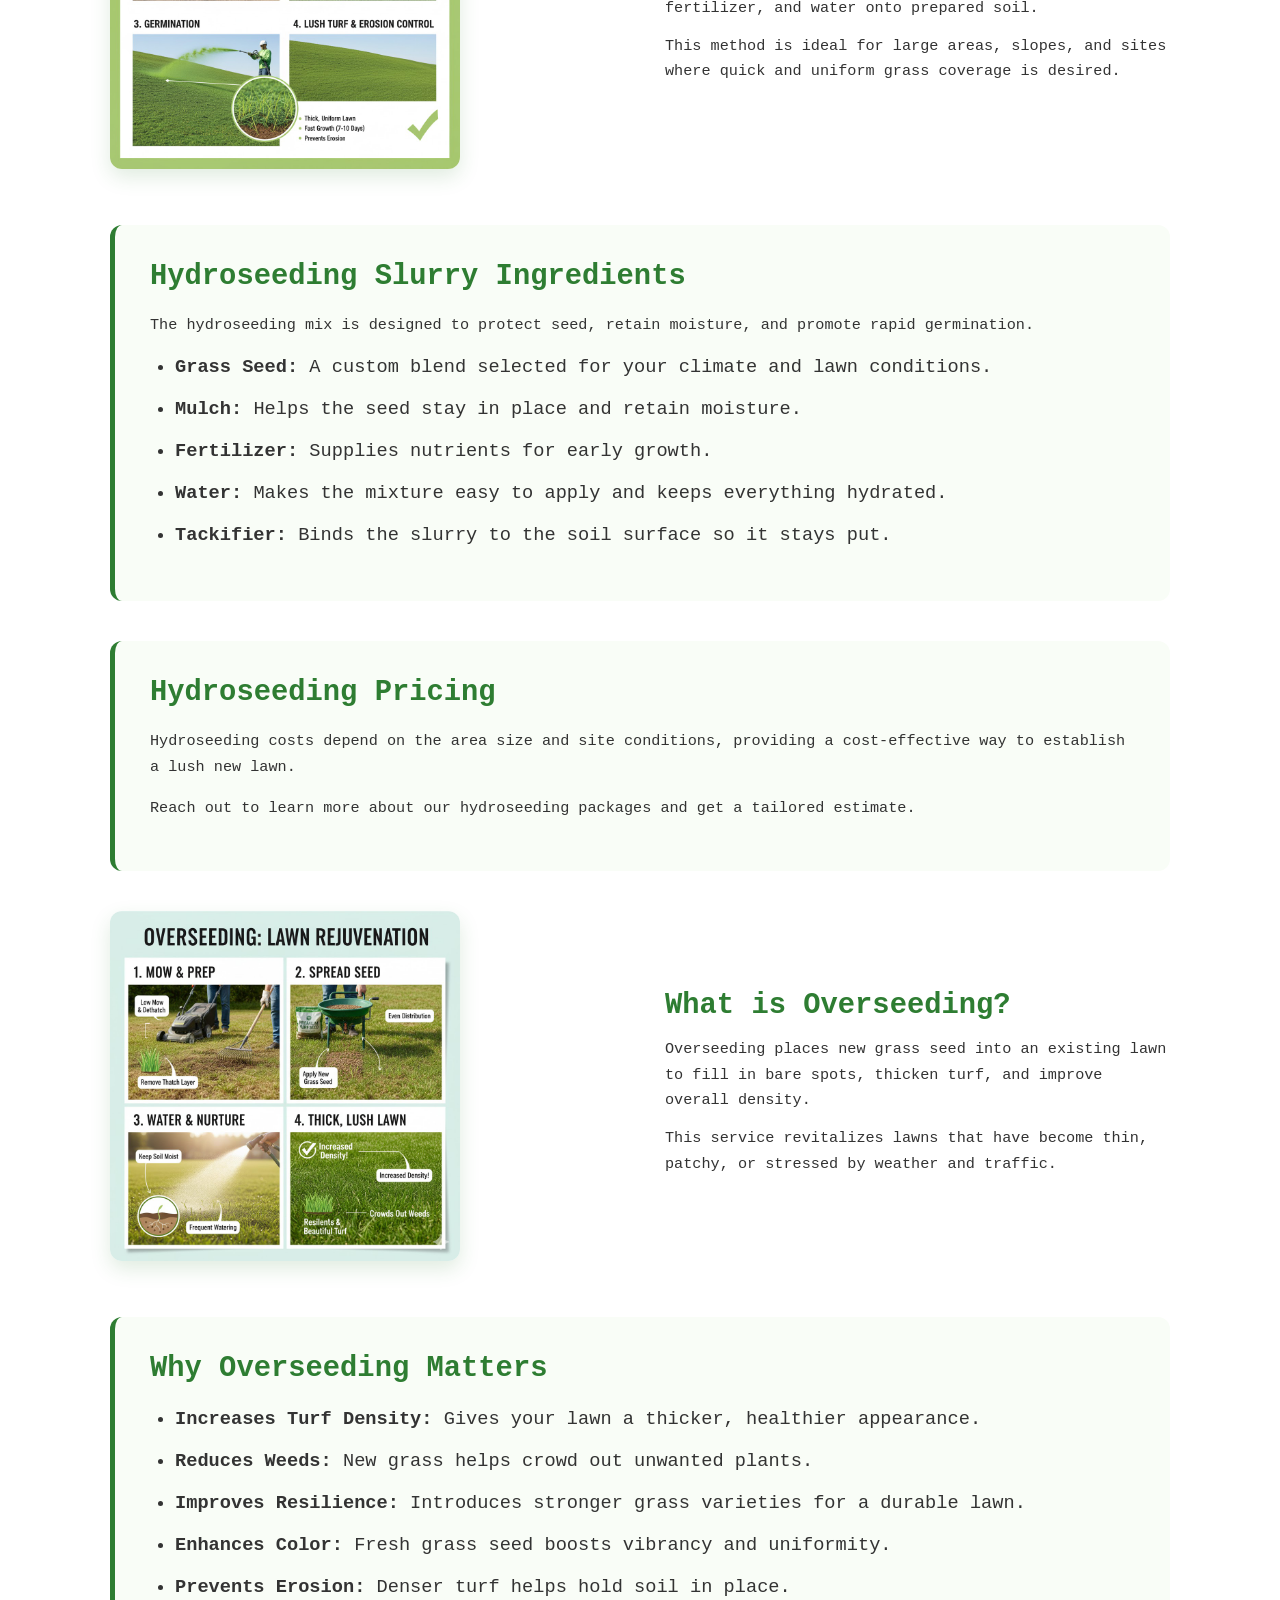
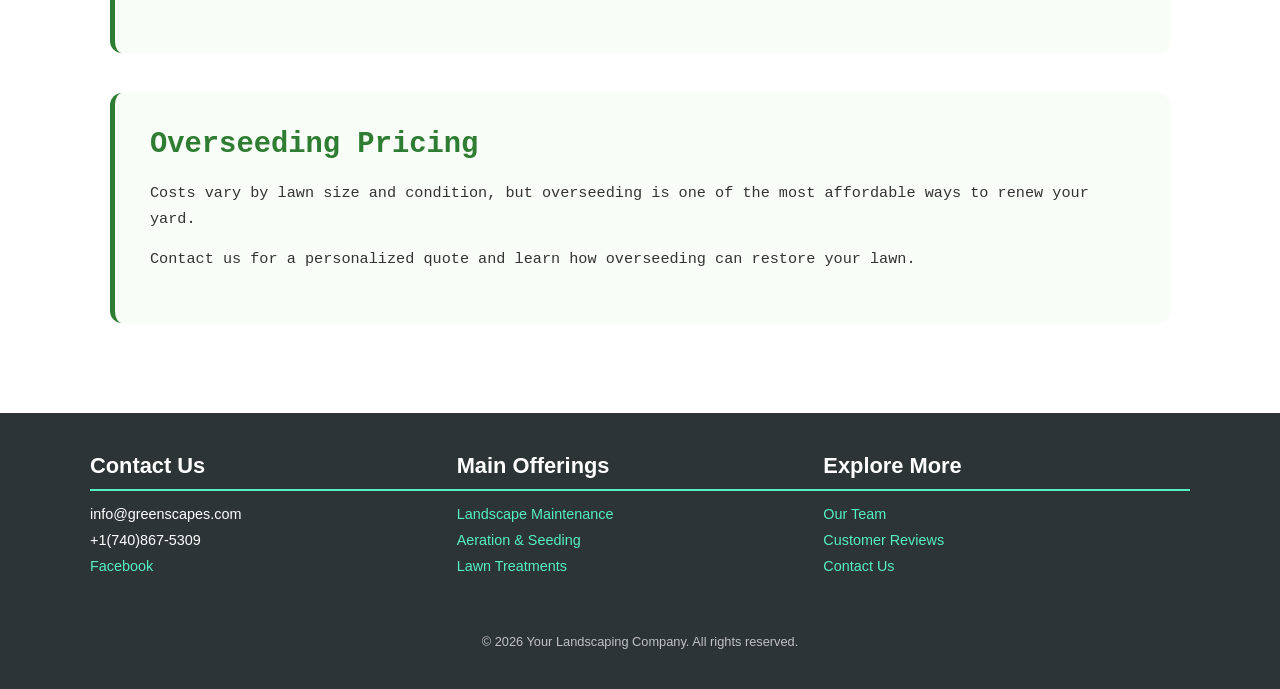
==== commit e050b758: "update" ====
--- a/aeration.html
+++ b/aeration.html
@@ -3,9 +3,10 @@
 <head>
     <meta charset="UTF-8">
     <meta name="viewport" content="width=device-width, initial-scale=1.0">
-    <title>Document</title>
+    <title>Aeration & Seeding | GreenScape Solutions</title>
     <link rel="stylesheet" href="scripts/menu.css">
     <link rel="stylesheet" href="scripts/style.css">
+    <link rel="icon" href="img/GreenScape Solutions Logo.png" type="image/png">
 </head>
 <body>
     <header class="navbar-container">
@@ -30,61 +31,136 @@
                     </ul>
                 </li>
                 <li><a href="team.html">Our Team</a></li>
-                <li><a href="contact.html">Contact Us</a></li>
+                <li><a href="quote.html">Contact Us</a></li>
             </ul>
         </nav>
     </header>
-    <main>
-        <h1>Aeration</h1>
-        <p>Welcome to the Aeration & seeding service page of GreenScape Solutions.</p>
-        <img src="" alt="Aerationimg">
-        <h3>What is Soil Aeration?</h3>
 
-<p>Soil aeration is the process of improving the exchange of gases between the atmosphere and the soil. Think of it as allowing the earth to "breathe."
+    <section class="service-header">
+        <h1>Aeration & Seeding</h1>
+        <p>Improve soil health, boost turf growth, and revitalize your lawn with expert aeration services.</p>
+    </section>
 
-In simple terms, it means introducing more air and space into the soil structure to enhance its porosity. This is critical because plant roots and beneficial microorganisms in the soil need oxygen for respiration and energy, while simultaneously releasing carbon dioxide as a byproduct.
+    <div class="service-content-wrapper">
+        <section class="service-intro-block">
+            <div class="service-intro-image">
+                <img src="img/Aeration Photo.jpg" alt="Aeration Service">
+            </div>
+            <div class="service-intro-text">
+                <h2>What is Soil Aeration?</h2>
+                <p>Soil aeration is the process of improving the exchange of gases between the atmosphere and the soil. It helps the earth breathe by creating more air and space in the soil profile.</p>
+                <p>This process is essential for strong root development, better water infiltration, and increased nutrient uptake by turfgrass and landscape plants.</p>
+            </div>
+        </section>
 
-When soil becomes too dense or compacted, these vital gas exchanges are hindered.
-</p>
-<h3>Why is Soil Aeration Important?</h3>
-<p></p>
-    </main>
+        <section class="service-section">
+            <h2>Why is Soil Aeration Important?</h2>
+            <p>Aeration relieves soil compaction, allowing oxygen, water, and nutrients to reach the root zone more effectively.</p>
+            <ul>
+                <li><strong>Relieves Soil Compaction:</strong> Loosens dense soil so roots can grow deeply.</li>
+                <li><strong>Enhances Gas Exchange:</strong> Improves oxygen availability for healthy root respiration.</li>
+                <li><strong>Improves Water Infiltration:</strong> Helps rain and irrigation penetrate evenly.</li>
+                <li><strong>Boosts Nutrient Uptake:</strong> Makes fertilizers and minerals more accessible to grass.</li>
+                <li><strong>Supports Thatch Breakdown:</strong> Encourages microbial activity that decomposes dead organic material.</li>
+            </ul>
+        </section>
+
+        <section class="service-section">
+            <h2>Aeration Pricing</h2>
+            <p>Pricing is based on lawn size and soil conditions, ensuring every property gets the right level of care.</p>
+            <p>Contact us today to schedule service and keep your lawn healthy through every season.</p>
+        </section>
+
+        <section class="service-intro-block">
+            <div class="service-intro-image">
+                <img src="img/Hydroseeding Photo.jpg" alt="Hydroseeding Service">
+            </div>
+            <div class="service-intro-text">
+                <h2>What is Hydroseeding?</h2>
+                <p>Hydroseeding is a fast and efficient way to establish new turf by spraying a slurry of seed, mulch, fertilizer, and water onto prepared soil.</p>
+                <p>This method is ideal for large areas, slopes, and sites where quick and uniform grass coverage is desired.</p>
+            </div>
+        </section>
+
+        <section class="service-section">
+            <h2>Hydroseeding Slurry Ingredients</h2>
+            <p>The hydroseeding mix is designed to protect seed, retain moisture, and promote rapid germination.</p>
+            <ul>
+                <li><strong>Grass Seed:</strong> A custom blend selected for your climate and lawn conditions.</li>
+                <li><strong>Mulch:</strong> Helps the seed stay in place and retain moisture.</li>
+                <li><strong>Fertilizer:</strong> Supplies nutrients for early growth.</li>
+                <li><strong>Water:</strong> Makes the mixture easy to apply and keeps everything hydrated.</li>
+                <li><strong>Tackifier:</strong> Binds the slurry to the soil surface so it stays put.</li>
+            </ul>
+        </section>
+
+        <section class="service-section">
+            <h2>Hydroseeding Pricing</h2>
+            <p>Hydroseeding costs depend on the area size and site conditions, providing a cost-effective way to establish a lush new lawn.</p>
+            <p>Reach out to learn more about our hydroseeding packages and get a tailored estimate.</p>
+        </section>
+
+        <section class="service-intro-block">
+            <div class="service-intro-image">
+                <img src="img/Overseeding Photo.jpg" alt="Overseeding Service">
+            </div>
+            <div class="service-intro-text">
+                <h2>What is Overseeding?</h2>
+                <p>Overseeding places new grass seed into an existing lawn to fill in bare spots, thicken turf, and improve overall density.</p>
+                <p>This service revitalizes lawns that have become thin, patchy, or stressed by weather and traffic.</p>
+            </div>
+        </section>
+
+        <section class="service-section">
+            <h2>Why Overseeding Matters</h2>
+            <ul>
+                <li><strong>Increases Turf Density:</strong> Gives your lawn a thicker, healthier appearance.</li>
+                <li><strong>Reduces Weeds:</strong> New grass helps crowd out unwanted plants.</li>
+                <li><strong>Improves Resilience:</strong> Introduces stronger grass varieties for a durable lawn.</li>
+                <li><strong>Enhances Color:</strong> Fresh grass seed boosts vibrancy and uniformity.</li>
+                <li><strong>Prevents Erosion:</strong> Denser turf helps hold soil in place.</li>
+            </ul>
+        </section>
+
+        <section class="service-section">
+            <h2>Overseeding Pricing</h2>
+            <p>Costs vary by lawn size and condition, but overseeding is one of the most affordable ways to renew your yard.</p>
+            <p>Contact us for a personalized quote and learn how overseeding can restore your lawn.</p>
+        </section>
+    </div>
+
     <script src="scripts/script.js"></script>
 
+    <footer class="site-footer">
+      <div class="footer-container">
+        <div class="footer-column">
+          <h3>Contact Us</h3>
+          <p>info@greenscapes.com</p>
+          <p>+1(740)867-5309</p>
+          <p><a href="https://facebook.dacc-appdev.com/">Facebook</a></p>
+        </div>
 
-    <footer class="site-footer">
-  <div class="footer-container">
-    
-    <div class="footer-column">
-      <h3>Contact Us</h3>
-      <p>info@greenscapes.com</p>
-      <p>+1(740)867-5309</p>
-      <p><a href="https://facebook.dacc-appdev.com/">Facebook</a></p>
-    </div>
+        <div class="footer-column">
+          <h3>Main Offerings</h3>
+          <ul>
+            <li><a href="landscape-maintenace.html">Landscape Maintenance</a></li>
+            <li><a href="aeration.html">Aeration & Seeding</a></li>
+            <li><a href="treatment.html">Lawn Treatments</a></li>
+          </ul>
+        </div>
 
-    <div class="footer-column">
-      <h3>Main Offerings</h3>
-      <ul>
-        <li><a href="landscape-maintenace.html">Landscape Maintenance</a></li>
-        <li><a href="aeration.html">Aeration & Seeding</a></li>
-        <li><a href="treatment.html">Lawn Treatments</a></li>
-      </ul>
-    </div>
-
-    <div class="footer-column">
-      <h3>Explore More</h3>
-      <ul>
-        <li><a href="team.html">Our Team</a></li>
-        <li><a href="reviews.html">Customer Reviews</a></li>
-        <li><a href="quote.html">Contact Us</a></li>
-      </ul>
-    </div>
-
-  </div>
-  <div class="footer-bottom">
-    &copy; 2026 Your Landscaping Company. All rights reserved.
-  </div>
-</footer>
-
+        <div class="footer-column">
+          <h3>Explore More</h3>
+          <ul>
+            <li><a href="team.html">Our Team</a></li>
+            <li><a href="reviews.html">Customer Reviews</a></li>
+            <li><a href="quote.html">Contact Us</a></li>
+          </ul>
+        </div>
+      </div>
+      <div class="footer-bottom">
+        &copy; 2026 Your Landscaping Company. All rights reserved.
+      </div>
+    </footer>
 </body>
 </html>
--- a/scripts/style.css
+++ b/scripts/style.css
@@ -13,6 +13,33 @@
     margin: 0 auto;
     text-align: center;
     padding: 20px;
+}
+
+/* Reviews section - left align text */
+.reviews {
+    text-align: left;
+}
+
+/* Review image row styling */
+.review-images {
+    display: flex;
+    flex-wrap: wrap;
+    gap: 20px;
+    margin-top: 20px;
+}
+
+.review-images img {
+    width: 100%;
+    max-width: 360px;
+    height: auto;
+    border-radius: 12px;
+    box-shadow: 0 8px 20px rgba(46, 125, 50, 0.15);
+}
+
+@media (max-width: 768px) {
+    .review-images {
+        flex-direction: column;
+    }
 }
 
 /* Intro image display settings */
@@ -503,6 +530,26 @@
     padding: 0 20px 40px 20px;
 }
 
+/* Zigzag reviews in service layout */
+.service-main .service-section {
+    width: 92%;
+    max-width: 900px;
+    margin: 0 0 40px 0;
+}
+
+.service-main .service-section:nth-of-type(even) {
+    width: 82%;
+    margin-left: auto;
+}
+
+@media (max-width: 900px) {
+    .service-main .service-section {
+        width: 100%;
+        margin-left: auto;
+        margin-right: auto;
+    }
+}
+
 /* Individual service item block */
 .service-item {
     margin-bottom: 50px;
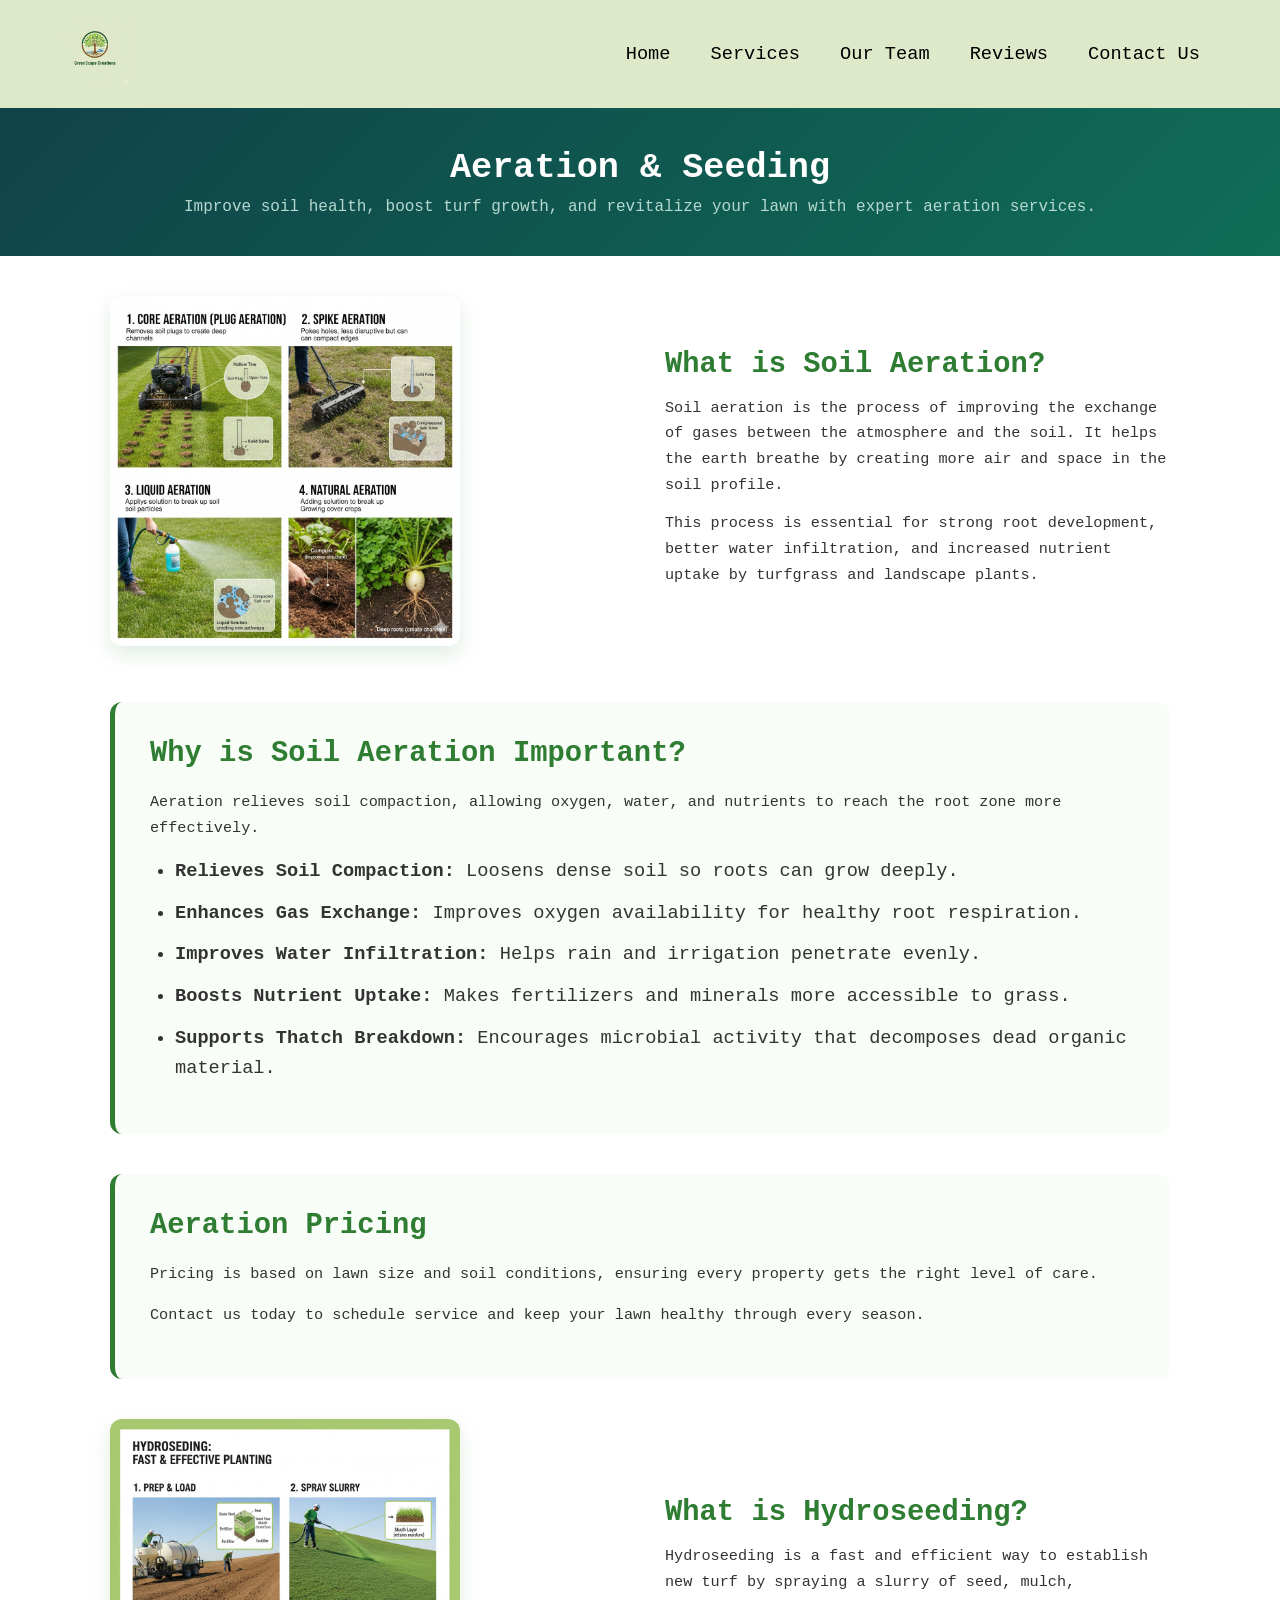
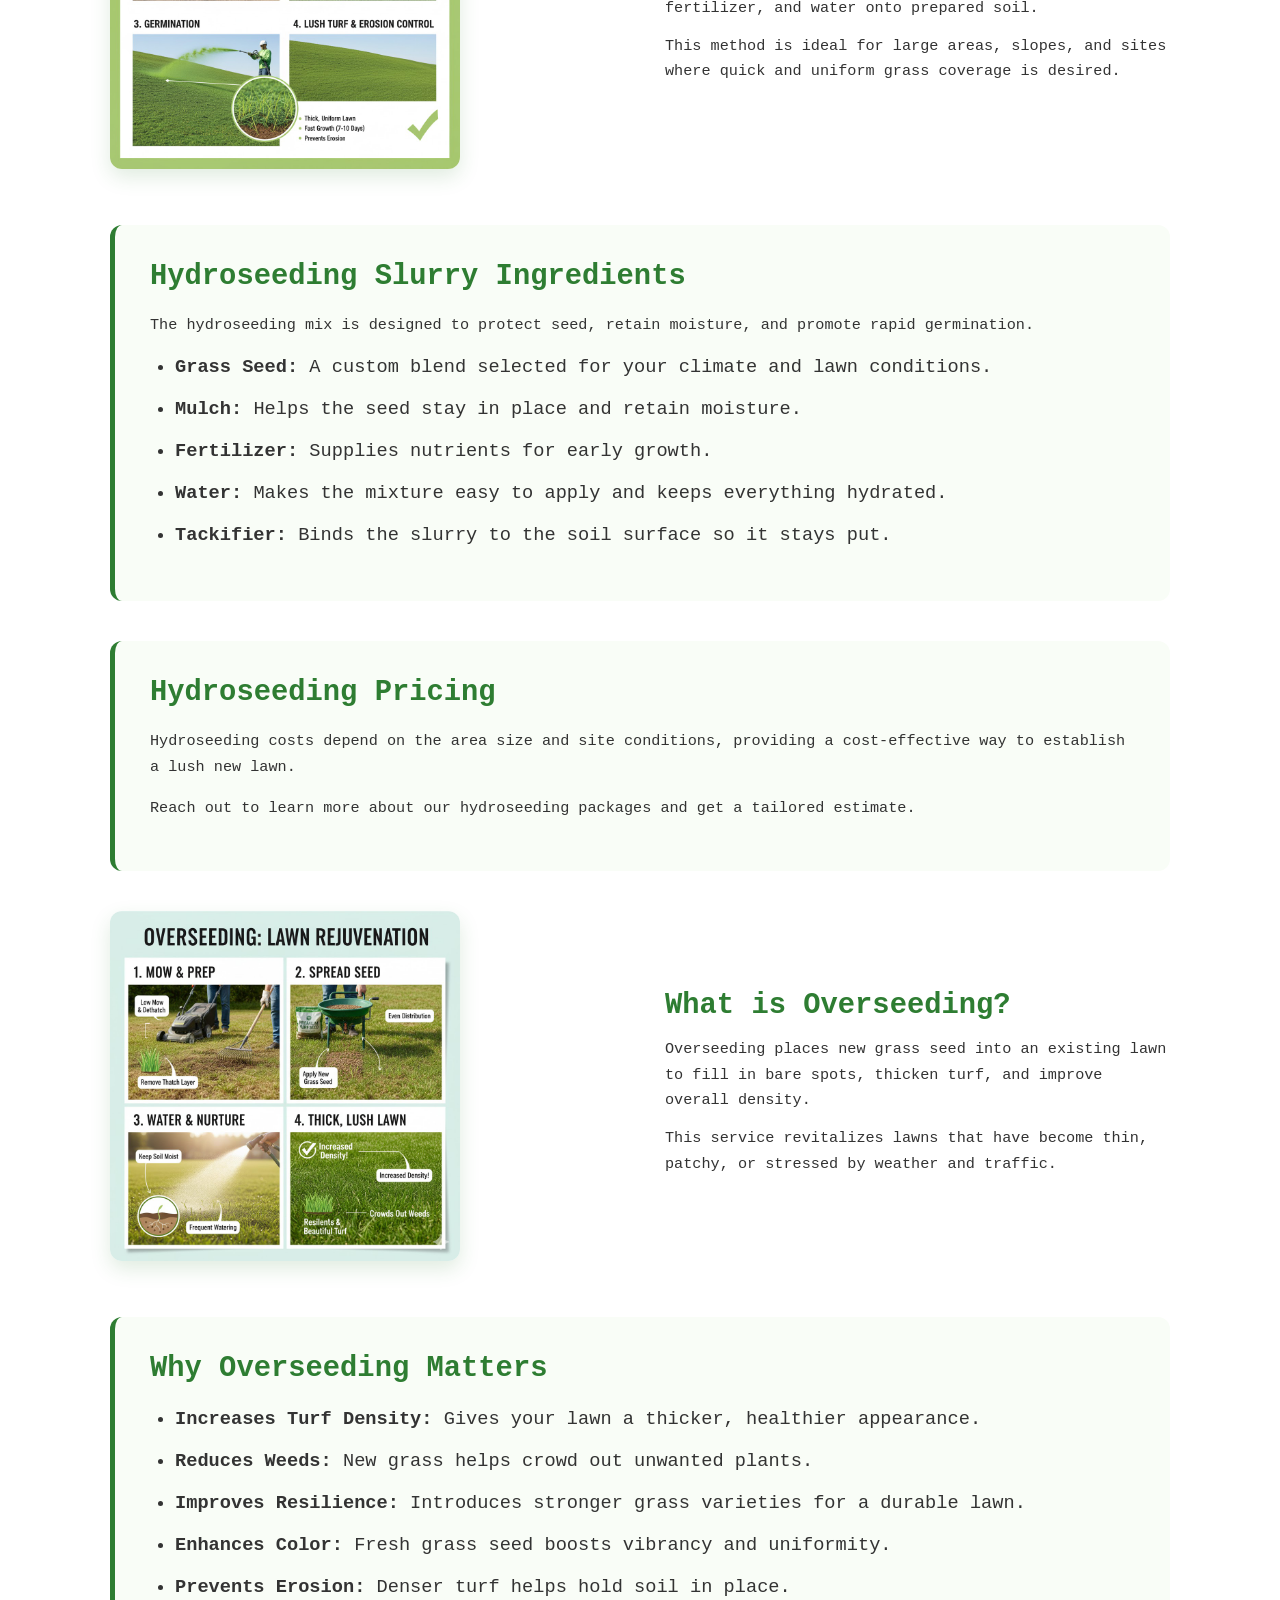
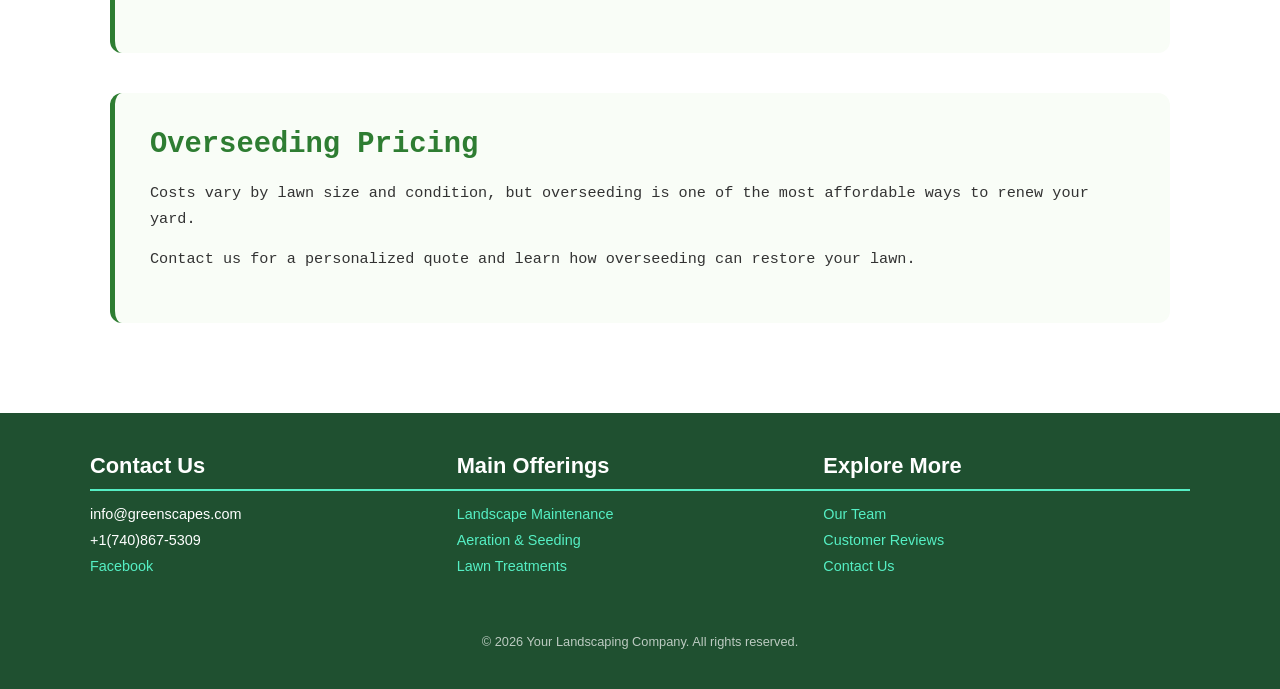
==== commit 453e416c: "small update" ====
--- a/aeration.html
+++ b/aeration.html
@@ -11,26 +11,31 @@
 <body>
     <header class="navbar-container">
         <nav class="navbar">
+            
             <div class="navbar-brand">
-                <a href="index.html"><img id="logo" src="img/GreenScape Solutions Logo.png" alt="GreenScape Solutions"></a>
-            </div>
+                <a href="#home"><img id="logo" src="img/GreenScape Solutions Logo.png" alt="GreenScape Solutions Logo"></a> 
+                </div>
+
             <input type="checkbox" id="menu-toggle" title="Toggle navigation menu">
+            
             <label for="menu-toggle" class="hamburger">
                 <span class="bar"></span>
                 <span class="bar"></span>
                 <span class="bar"></span>
             </label>
+
             <ul class="nav-links">
                 <li><a href="index.html">Home</a></li>
                 <li class="dropdown">
                     <a href="#">Services</a>
                     <ul class="submenu">
                         <li><a href="aeration.html">Aeration</a></li>
-                        <li><a href="landscape-maintenace.html">Landscape Maintenance</a></li>
+                        <li><a href="landscape_maintenance.html"> Landscape Maintenance</a></li>
                         <li><a href="treatment.html">Treatments</a></li>
                     </ul>
                 </li>
                 <li><a href="team.html">Our Team</a></li>
+                <li><a href="reviews.html">Reviews</a></li>
                 <li><a href="quote.html">Contact Us</a></li>
             </ul>
         </nav>
@@ -42,7 +47,7 @@
     </section>
 
     <div class="service-content-wrapper">
-        <section class="service-intro-block">
+        <section class="service-intro-block" id="aeration">
             <div class="service-intro-image">
                 <img src="img/Aeration Photo.jpg" alt="Aeration Service">
             </div>
@@ -71,7 +76,7 @@
             <p>Contact us today to schedule service and keep your lawn healthy through every season.</p>
         </section>
 
-        <section class="service-intro-block">
+        <section class="service-intro-block" id="hydroseeding">
             <div class="service-intro-image">
                 <img src="img/Hydroseeding Photo.jpg" alt="Hydroseeding Service">
             </div>
@@ -100,7 +105,7 @@
             <p>Reach out to learn more about our hydroseeding packages and get a tailored estimate.</p>
         </section>
 
-        <section class="service-intro-block">
+        <section class="service-intro-block" id="overseeding">
             <div class="service-intro-image">
                 <img src="img/Overseeding Photo.jpg" alt="Overseeding Service">
             </div>
@@ -143,7 +148,7 @@
         <div class="footer-column">
           <h3>Main Offerings</h3>
           <ul>
-            <li><a href="landscape-maintenace.html">Landscape Maintenance</a></li>
+            <li><a href="landscape_maintenance.html">Landscape Maintenance</a></li>
             <li><a href="aeration.html">Aeration & Seeding</a></li>
             <li><a href="treatment.html">Lawn Treatments</a></li>
           </ul>
--- a/scripts/style.css
+++ b/scripts/style.css
@@ -62,7 +62,7 @@
 
 /* Pushes footer to bottom of flex container */
 .site-footer {
-  background-color: #2d3436; /* Dark professional grey */
+  background-color: #1f5030; /* Dark green to match the site's green theme */
   color: #ffffff;
   padding: 40px 20px;
   font-family: sans-serif;
@@ -139,16 +139,16 @@
 /* Grid layout for info boxes - 4 columns on desktop */
 .info-box-grid {
     display: grid;
-    grid-template-columns: repeat(4, minmax(220px, 1fr));
+    grid-template-columns: repeat(3, 1fr);
     gap: 20px;
 }
 
 /* Individual info box card styling */
 .info-box {
-    background: #fff;
+    background: #f0f8f0; /* Light green background to match the theme */
     border: 2px solid #1f5030;
     border-radius: 18px;
-    padding: 22px;
+    padding: 30px; /* Increased padding for taller boxes */
     box-shadow: 0 10px 25px rgba(0, 0, 0, 0.08);
     transition: transform 0.25s ease, box-shadow 0.25s ease;
     transform-origin: center;
